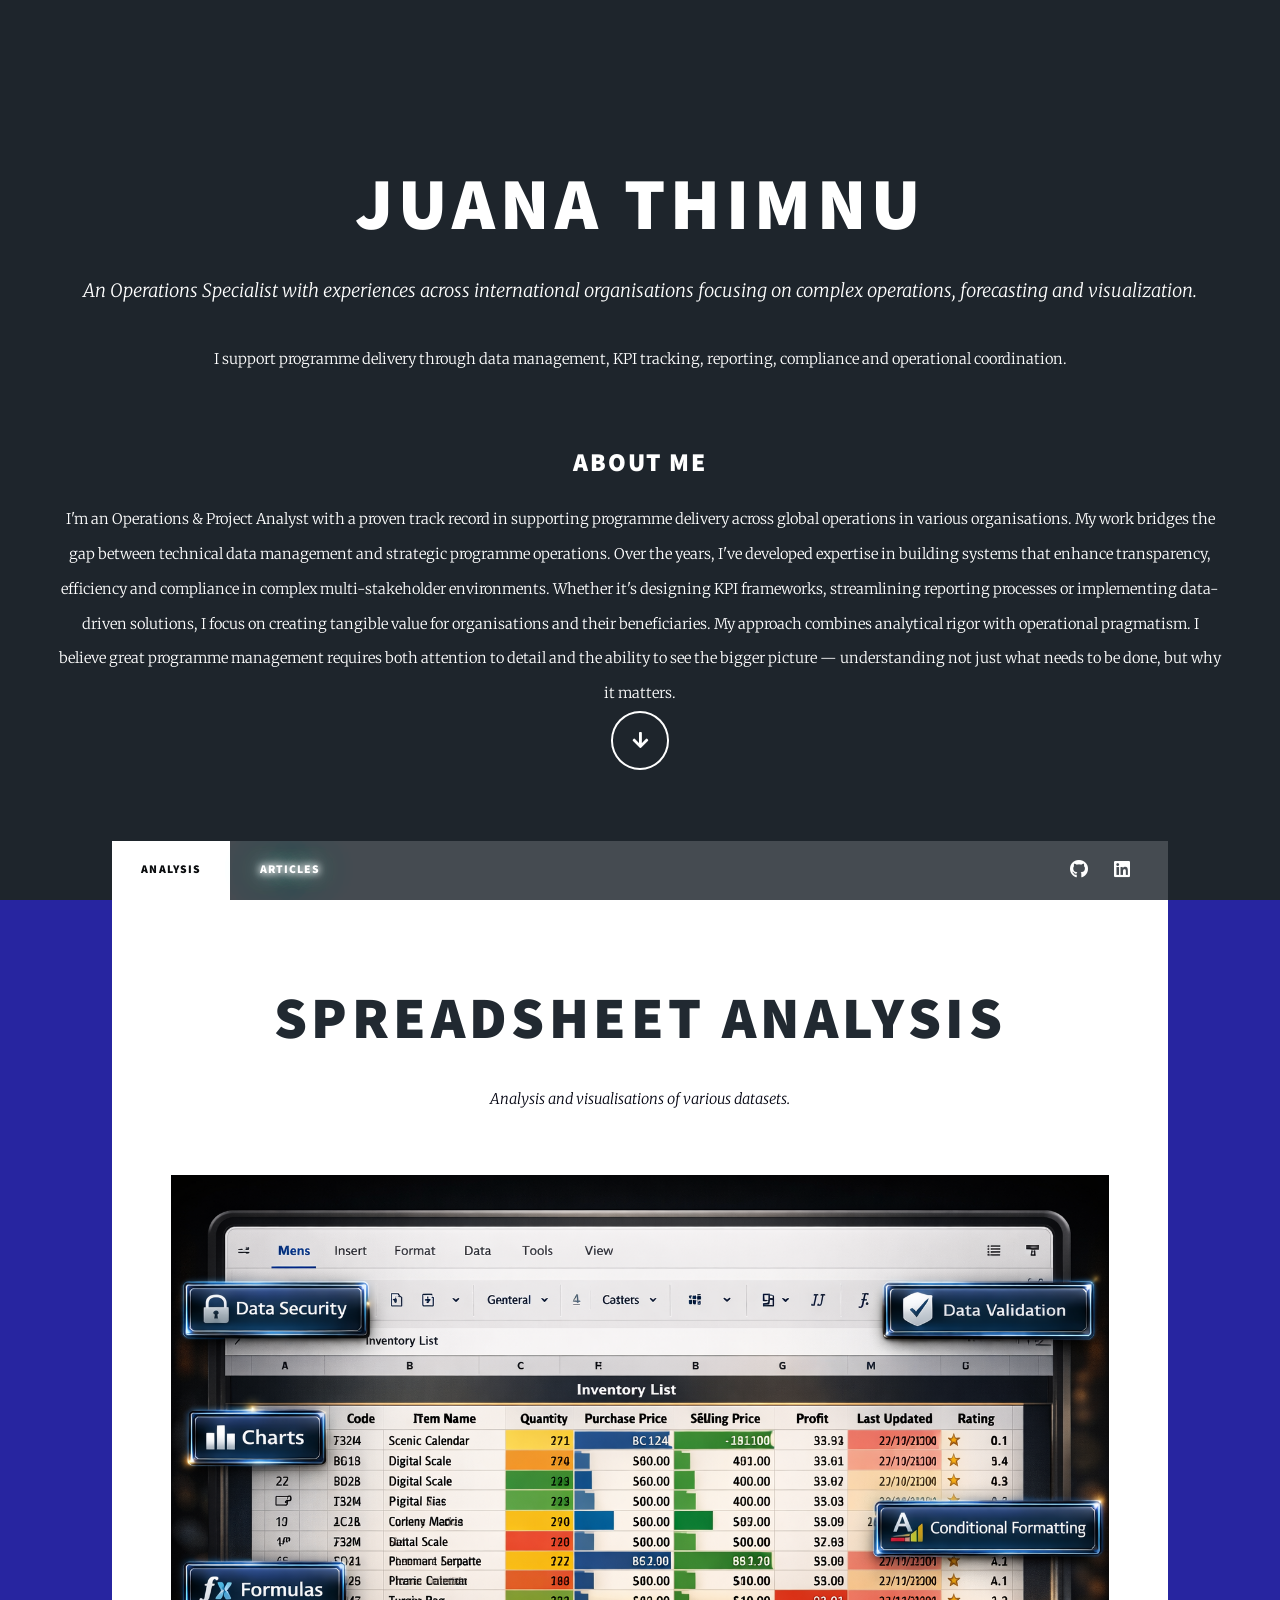
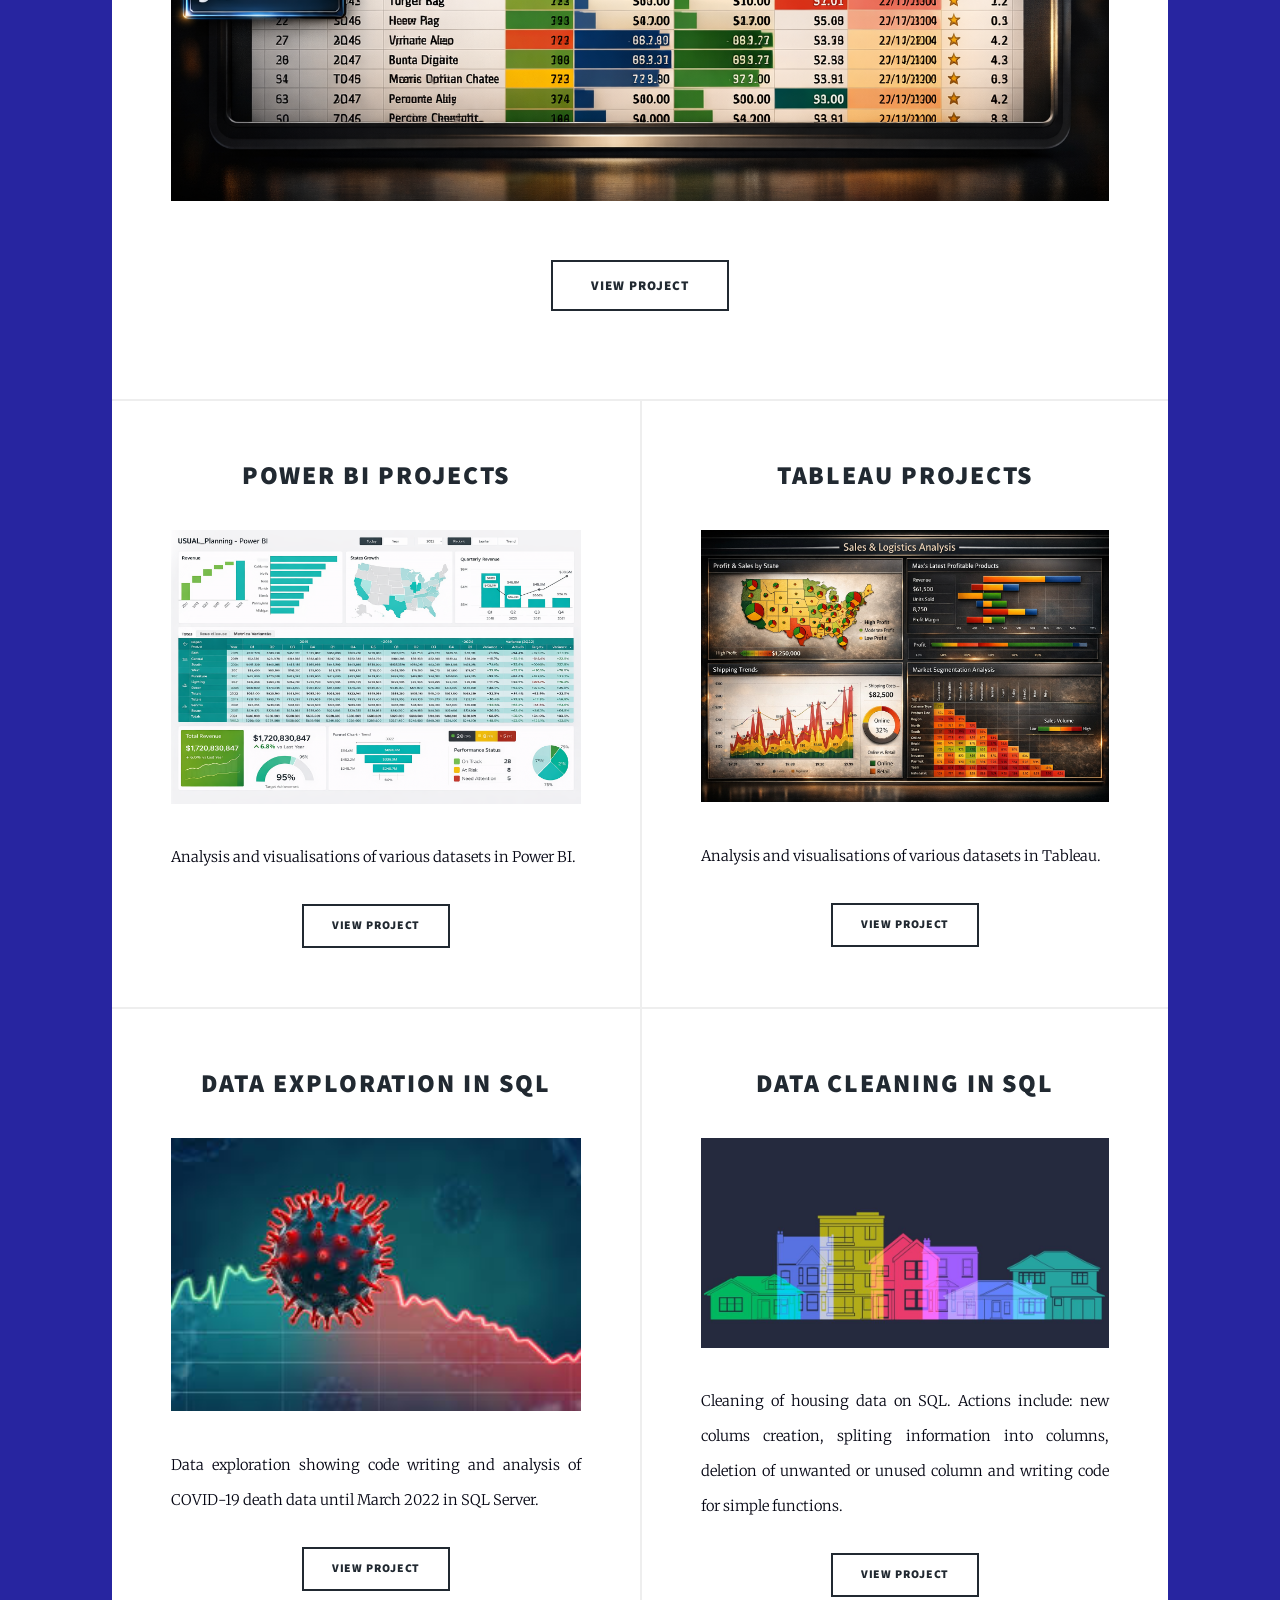
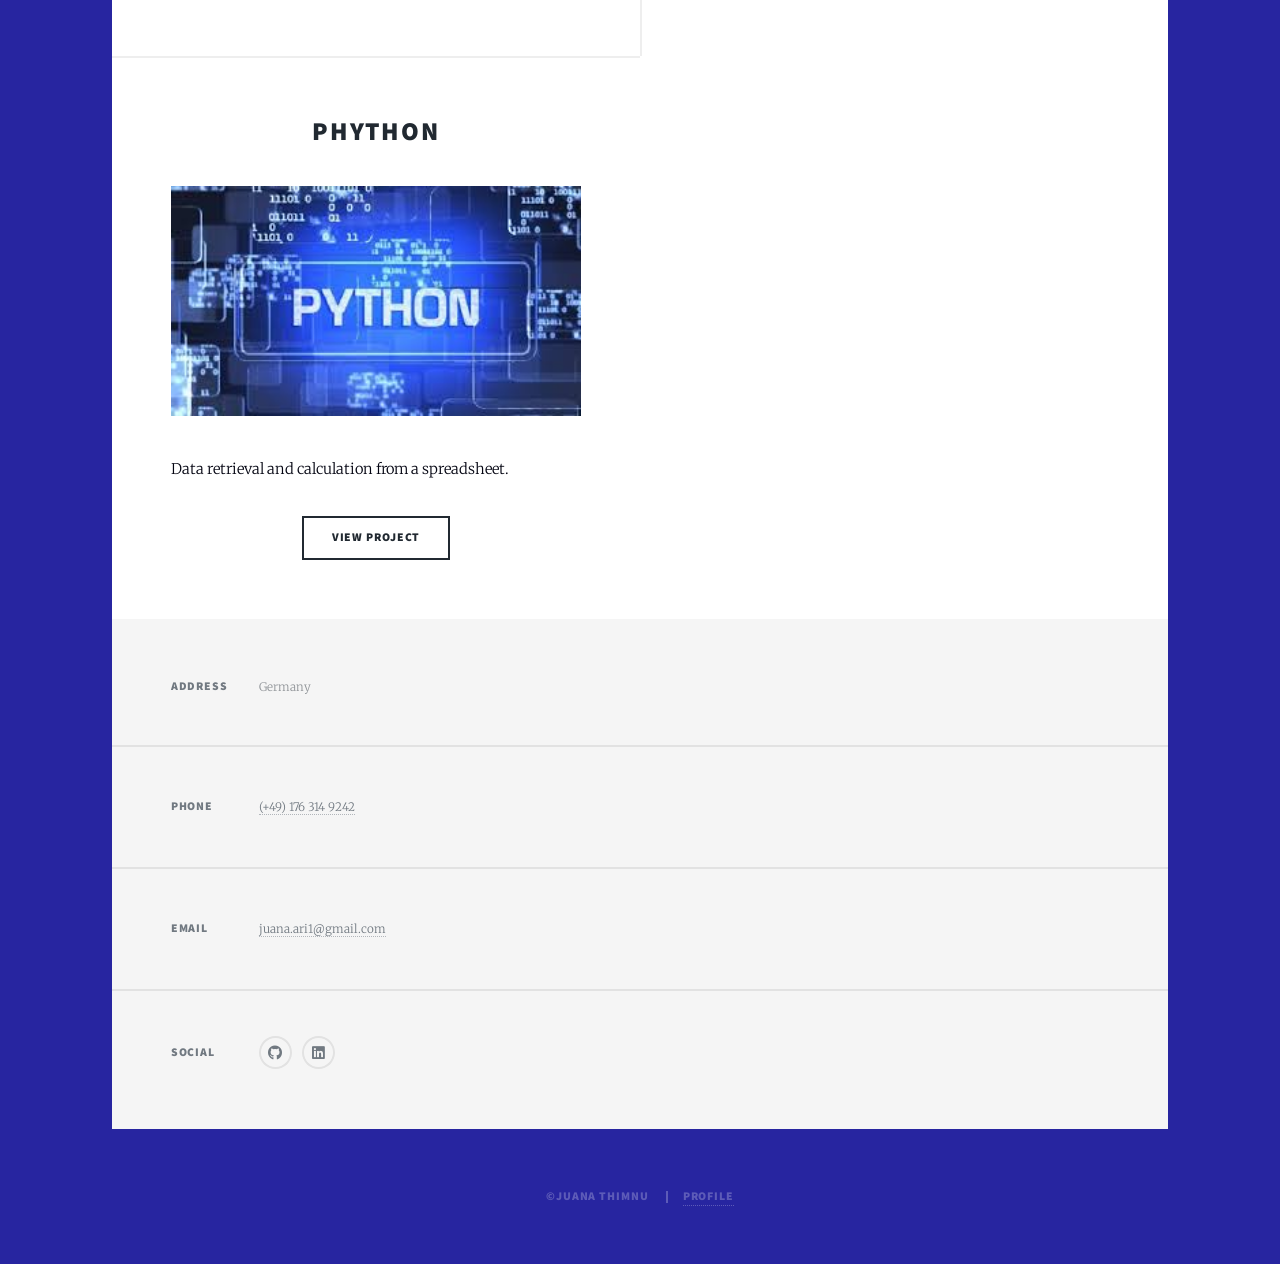
==== index.html @ 82dbc138 "Add files via upload" ====
<!DOCTYPE HTML>
<!--
	Massively by HTML5 UP
	html5up.net | @ajlkn
	Free for personal and commercial use under the CCA 3.0 license (html5up.net/license)
-->
<html>
	<head>
		<title>JUANA THIMNU'S PORTFOLIO</title>
		<meta charset="utf-8" />
		<meta name="viewport" content="width=device-width, initial-scale=1, user-scalable=no" />
		<link rel="stylesheet" href="assets/css/main.css" />
		<noscript><link rel="stylesheet" href="assets/css/noscript.css" /></noscript>

		<style>
			.glow{
				color: #fff;
  				text-shadow:
      			0 0 7px #fff,
      			0 0 10px #fff,
      			0 0 21px #fff,
     			0 0 42px #0fa,
     			0 0 82px #0fa,
     			0 0 92px #0fa,
     			0 0 102px #0fa,
      			0 0 151px #0fa;
			}
		</style>
	</head>
	<body class="is-preload">

		<!-- Wrapper -->
			<div id="wrapper" class="fade-in">

				<!-- Intro -->
					<div id="intro">
						<h1>JUANA THIMNU</h1>
						<p>An Operations Specialist with experiences across international organisations focusing on complex operations, forecasting and visualization.</p>
						I support programme delivery through data management, KPI tracking, reporting, compliance and operational coordination.
						

							<br></br>
						</br>
						<h2>ABOUT ME</h2>
						I'm an Operations & Project Analyst with a proven track record in supporting programme delivery across global operations in various organisations. 
						My work bridges the gap between technical data management and strategic programme operations.
					
						Over the years, I've developed expertise in building systems that enhance transparency, efficiency and compliance in complex multi-stakeholder environments. 
						Whether it's designing KPI frameworks, streamlining reporting processes or implementing data-driven solutions, I focus on creating tangible value for organisations and their beneficiaries.

						My approach combines analytical rigor with operational pragmatism. I believe great programme management requires both attention to detail and the ability to see the bigger picture
						— understanding not just what needs to be done, but why it matters.
						
						<ul class="actions">
							<li><a href="#header" class="button icon solid solo fa-arrow-down scrolly">Continue</a></li>
						</ul>
					</div>

				<!-- Header -->
					<header id="header">
						<a href="index.html" class="logo">PORTFOLIO</a>
					</header>

				<!-- Nav -->
					<nav id="nav">
						<ul class="links">
							<li class="active"><a href="index.html">ANALYSIS</a></li>
							<li><a class="glow" href="generic.html">ARTICLES</a></li>
							
							
													</ul>
						<ul class="icons">
							
							<li><a href="https://github.com/Thimnu" class="icon brands alt fa-github"><span class="label">GitHub</span></a></li>
							<li><a href="https://www.linkedin.com/in/thimnujuana/" class="icon brands alt fa-linkedin"><span
										class="label">linkedin</span></a>
							</li>
						</ul>
					</nav>

				<!-- Main -->
				<div id="main">
					<!-- Featured Post -->
					<article class="post featured">
						<header class="major">
							<h2><a href="https://github.com/Thimnu/Spreadsheet_Projects"> Spreadsheet Analysis<br />
								</a></h2>
							<p>Analysis and visualisations of various datasets.</p>
						</header>
						<a href="https://github.com/Thimnu/Spreadsheet_Projects" class="image main"><img src="images/Excel.png"
								alt="" /></a>
						<ul class="actions special">
							<li><a href="https://github.com/Thimnu/Spreadsheet_Projects" class="button large">View Project</a></li>
						</ul>
					</article>



				

					
				<!-- Posts -->
				<section class="posts">

				<article>
				<header>
					<h2><a href="https://github.com/Thimnu/Power-BI-Projects">POWER BI Projects<br />
						</a></h2>
				</header>
				<a href="https://github.com/Thimnu/Power-BI-Projects" class="image fit"><img src="images/Power BI.png"
						alt="" /></a>
				<p>Analysis and visualisations of various datasets in Power BI.</p>
				<ul class="actions special">
					<li><a href="https://github.com/Thimnu/Power-BI-Projects" class="button">VIEW
							PROJECT</a></li>
				</ul>
			</article>


					
					<article>
				<header>
					<h2><a href="https://public.tableau.com/app/profile/ju6873">Tableau Projects<br />
						</a></h2>
				</header>
				<a href="https://public.tableau.com/app/profile/ju6873" class="image fit"><img src="images/Tableau.png"
						alt="" /></a>
				<p>Analysis and visualisations of various datasets in Tableau.</p>
				<ul class="actions special">
					<li><a href="https://public.tableau.com/app/profile/ju6873" class="button">VIEW
							PROJECT</a></li>
				</ul>
			</article>




					
					<article>
						<header>
				
							<h2><a href="https://github.com/Thimnu/DataExploration-COVID_Deaths">Data Exploration in SQL<br />
								</a></h2>
						</header>
						<a href="https://github.com/Thimnu/DataExploration-COVID_Deaths" class="image fit"><img
								src="images/Covid.jfif" alt="" /></a>
						<p>Data exploration showing code writing and analysis of COVID-19 death data until March 2022 in SQL Server.</p>
						<ul class="actions special">
							<li><a href="https://github.com/Thimnu/DataExploration-COVID_Deaths" class="button">VIEW PROJECT</a></li>
						</ul>
					</article>

					
				<article>
					<header>
						<h2><a href="https://github.com/Thimnu/HousingData">Data Cleaning in SQL<br />
							</a></h2>
					</header>
					<a href="https://github.com/Thimnu/HousingData" class="image fit"><img src="images/Housing_Pic.jpg" alt="" /></a>
					<p>Cleaning of housing data on SQL. Actions include: new colums creation, spliting information into columns, 
						deletion of unwanted or unused column and writing code for simple functions.</p>
					<ul class="actions special">
						<li><a href="https://github.com/Thimnu/HousingData" class="button">VIEW PROJECT</a></li>
					</ul>
				</article>

                
				<article>
					<header>
						<h2><a href="#">PHYTHON<br />
							</a></h2>
					</header>
					<a href="#" class="image fit"><img src="images/Python.jpg" alt="" /></a>
					<p>Data retrieval and calculation from a spreadsheet.</p>
					<ul class="actions special">
						<li><a href="https://github.com/Thimnu/Python_API" class="button">VIEW PROJECT</a></li>
					</ul>
				</article>



	

			</section>
			<!-- Footer -->
			
			</div>
			<!-- Footer -->
			<footer id="footer">
				<section class="split contact">
					<section class="alt">
						<h3>Address</h3>
						<p> Germany<br />
						</p>
					</section>
					<section>
						<h3>Phone</h3>
						<p><a href="#">(+49) 176 314 9242  </a></p>
					</section>
					<section>
						<h3>Email</h3>
						<p><a href="#">juana.ari1@gmail.com</a></p>
					</section>
					<section>
						<h3>Social</h3>
						<ul class="icons alt">
							<li><a href="https://github.com/Thimnu" class="icon brands alt fa-github"><span
										class="label">GitHub</span></a></li>
							<li><a href="https://www.linkedin.com/in/thimnujuana/" class="icon brands alt fa-linkedin"><span
										class="label">linkedin</span></a>
							</li>
						</ul>
					</section>
				</section>
			</footer>


			<!-- Copyright -->
			<div id="copyright">
				<ul>
					<ul>
						<li>&copy;Juana Thimnu</li>
						<li> <a href="https://www.linkedin.com/in/thimnujuana/">PROFILE</a></li>
				</ul>
			</div>
			</div>
			<!-- Scripts -->
			<script src="assets/js/jquery.min.js"></script>
			<script src="assets/js/jquery.scrollex.min.js"></script>
			<script src="assets/js/jquery.scrolly.min.js"></script>
			<script src="assets/js/browser.min.js"></script>
			<script src="assets/js/breakpoints.min.js"></script>
			<script src="assets/js/util.js"></script>
			<script src="assets/js/main.js"></script>
			
			</body>
---- assets/css/main.css ----
@import url(fontawesome-all.min.css);
@import url("https://fonts.googleapis.com/css?family=Merriweather:300,700,300italic,700italic|Source+Sans+Pro:900");

/*
	Massively by HTML5 UP
	html5up.net | @ajlkn
	Free for personal and commercial use under the CCA 3.0 license (html5up.net/license)
*/

html, body, div, span, applet, object,
iframe, h1, h2, h3, h4, h5, h6, p, blockquote,
pre, a, abbr, acronym, address, big, cite,
code, del, dfn, em, img, ins, kbd, q, s, samp,
small, strike, strong, sub, sup, tt, var, b,
u, i, center, dl, dt, dd, ol, ul, li, fieldset,
form, label, legend, table, caption, tbody,
tfoot, thead, tr, th, td, article, aside,
canvas, details, embed, figure, figcaption,
footer, header, hgroup, menu, nav, output, ruby,
section, summary, time, mark, audio, video {
	margin: 0;
	padding: 0;
	border: 0;
	font-size: 100%;
	font: inherit;
	vertical-align: baseline;}

article, aside, details, figcaption, figure,
footer, header, hgroup, menu, nav, section {
	display: block;}

body {
	line-height: 1;
}

ol, ul {
	list-style: none;
}

blockquote, q {
	quotes: none;
}

	blockquote:before, blockquote:after, q:before, q:after {
		content: '';
		content: none;
	}

table {
	border-collapse: collapse;
	border-spacing: 0;
}

body {
	-webkit-text-size-adjust: none;
}

mark {
	background-color: transparent;
	color: inherit;
}

input::-moz-focus-inner {
	border: 0;
	padding: 0;
}

input, select, textarea {
	-moz-appearance: none;
	-webkit-appearance: none;
	-ms-appearance: none;
	appearance: none;
}

/* Basic */

	@-ms-viewport {
		width: device-width;
	}

	body {
		-ms-overflow-style: scrollbar;
	}

	@media screen and (max-width: 480px) {

		html, body {
			min-width: 320px;
		}

	}

	html {
		box-sizing: border-box;
	}

	*, *:before, *:after {
		box-sizing: inherit;
	}

	body {
		background-color: #2725a0;
	}

		body.is-preload *, body.is-preload *:before, body.is-preload *:after {
			-moz-animation: none !important;
			-webkit-animation: none !important;
			-ms-animation: none !important;
			animation: none !important;
			-moz-transition: none !important;
			-webkit-transition: none !important;
			-ms-transition: none !important;
			transition: none !important;
		}

/* Type */

	html {
		font-size: 16pt;
	}

		@media screen and (max-width: 1680px) {

			html {
				font-size: 12pt;
			}

		}

		@media screen and (max-width: 1280px) {

			html {
				font-size: 11pt;
			}

		}

		@media screen and (max-width: 360px) {

			html {
				font-size: 10pt;
			}

		}

	body {
		color: #040512;
	}

	body, input, select, textarea {
		font-family: "Merriweather", Georgia, serif;
		font-weight: 300;
		font-size: 1rem;
		line-height: 2.375;
	}

	a {
		-moz-transition: color 0.2s ease-in-out, background-color 0.2s ease-in-out, border-color 0.2s ease-in-out, box-shadow 0.2s ease-in-out;
		-webkit-transition: color 0.2s ease-in-out, background-color 0.2s ease-in-out, border-color 0.2s ease-in-out, box-shadow 0.2s ease-in-out;
		-ms-transition: color 0.2s ease-in-out, background-color 0.2s ease-in-out, border-color 0.2s ease-in-out, box-shadow 0.2s ease-in-out;
		transition: color 0.2s ease-in-out, background-color 0.2s ease-in-out, border-color 0.2s ease-in-out, box-shadow 0.2s ease-in-out;
		border-bottom: dotted 1px;
		text-decoration: none;
	}

		a:hover {
			border-bottom-color: transparent;
		}

	strong, b {
		font-weight: 600;
	}

	em, i {
		font-style: italic;
	}

	p {
		text-align: justify;
		margin: 0 0 2rem 0;
	}

	h1, h2, h3, h4, h5, h6 {
		font-family: "Source Sans Pro", Helvetica, sans-serif;
		font-weight: 900;
		line-height: 1.5;
		letter-spacing: 0.075em;
		text-transform: uppercase;
		margin: 0 0 1rem 0;
	}

		h1 a, h2 a, h3 a, h4 a, h5 a, h6 a {
			border-bottom: 0;
			color: inherit;
			text-decoration: none;
		}

	h1 {
		font-size: 4rem;
		line-height: 1.1;
		margin: 0 0 2rem 0;
	}

	h2 {
		font-size: 1.75rem;
		line-height: 1.3;
		margin: 0 0 1.5rem 0;
	}

	h3 {
		font-size: 1.25rem;
		margin: 0 0 1.5rem 0;
	}

	h4 {
		font-size: 1rem;
	}

	h5 {
		font-size: 0.9rem;
	}

	h6 {
		font-size: 0.8rem;
	}

	sub {
		font-size: 0.8rem;
		position: relative;
		top: 0.5rem;
	}

	sup {
		font-size: 0.8rem;
		position: relative;
		top: -0.5rem;
	}

	blockquote {
		border-left: solid 4px;
		font-style: italic;
		margin: 0 0 2rem 0;
		padding: 0.5rem 0 0.5rem 2rem;
	}

	code {
		border: solid 2px;
		font-family: "Courier New", monospace;
		font-size: 0.9rem;
		margin: 0 0.25rem;
		padding: 0.25rem 0.65rem;
	}

	pre {
		-webkit-overflow-scrolling: touch;
		font-family: "Courier New", monospace;
		font-size: 0.9rem;
		margin: 0 0 2rem 0;
	}

		pre code {
			display: block;
			line-height: 1.75;
			padding: 1rem 1.5rem;
			overflow-x: auto;
		}

	hr {
		border: 0;
		border-bottom: solid 2px;
		margin: 3rem 0;
	}

		hr.major {
			margin: 5rem 0;
		}

	.align-left {
		text-align: left;
	}

	.align-center {
		text-align: center;
	}

	.align-right {
		text-align: right;
	}

	input, select, textarea {
		color: #212931;
	}

	a {
		color: #212931;
		border-bottom-color: rgba(33, 41, 49, 0.5);
	}

		a:hover {
			border-bottom-color: transparent;
			color: #18bfef !important;
		}

	strong, b {
		color: #212931;
	}

	h1, h2, h3, h4, h5, h6 {
		color: #212931;
	}

	blockquote {
		border-left-color: #eeeeee;
	}

	code {
		background: rgba(220, 220, 220, 0.25);
		border-color: #eeeeee;
	}

	hr {
		border-bottom-color: #eeeeee;
	}

/* Row */

	.row {
		display: flex;
		flex-wrap: wrap;
		box-sizing: border-box;
		align-items: stretch;
	}

		.row > * {
			box-sizing: border-box;
		}

		.row.gtr-uniform > * > :last-child {
			margin-bottom: 0;
		}

		.row.aln-left {
			justify-content: flex-start;
		}

		.row.aln-center {
			justify-content: center;
		}

		.row.aln-right {
			justify-content: flex-end;
		}

		.row.aln-top {
			align-items: flex-start;
		}

		.row.aln-middle {
			align-items: center;
		}

		.row.aln-bottom {
			align-items: flex-end;
		}

		.row > .imp {
			order: -1;
		}

		.row > .col-1 {
			width: 8.33333%;
		}

		.row > .off-1 {
			margin-left: 8.33333%;
		}

		.row > .col-2 {
			width: 16.66667%;
		}

		.row > .off-2 {
			margin-left: 16.66667%;
		}

		.row > .col-3 {
			width: 25%;
		}

		.row > .off-3 {
			margin-left: 25%;
		}

		.row > .col-4 {
			width: 33.33333%;
		}

		.row > .off-4 {
			margin-left: 33.33333%;
		}

		.row > .col-5 {
			width: 41.66667%;
		}

		.row > .off-5 {
			margin-left: 41.66667%;
		}

		.row > .col-6 {
			width: 50%;
		}

		.row > .off-6 {
			margin-left: 50%;
		}

		.row > .col-7 {
			width: 58.33333%;
		}

		.row > .off-7 {
			margin-left: 58.33333%;
		}

		.row > .col-8 {
			width: 66.66667%;
		}

		.row > .off-8 {
			margin-left: 66.66667%;
		}

		.row > .col-9 {
			width: 75%;
		}

		.row > .off-9 {
			margin-left: 75%;
		}

		.row > .col-10 {
			width: 83.33333%;
		}

		.row > .off-10 {
			margin-left: 83.33333%;
		}

		.row > .col-11 {
			width: 91.66667%;
		}

		.row > .off-11 {
			margin-left: 91.66667%;
		}

		.row > .col-12 {
			width: 100%;
		}

		.row > .off-12 {
			margin-left: 100%;
		}

		.row.gtr-0 {
			margin-top: 0;
			margin-left: 0rem;
		}

			.row.gtr-0 > * {
				padding: 0 0 0 0rem;
			}

			.row.gtr-0.gtr-uniform {
				margin-top: 0rem;
			}

				.row.gtr-0.gtr-uniform > * {
					padding-top: 0rem;
				}

		.row.gtr-25 {
			margin-top: 0;
			margin-left: -0.375rem;
		}

			.row.gtr-25 > * {
				padding: 0 0 0 0.375rem;
			}

			.row.gtr-25.gtr-uniform {
				margin-top: -0.375rem;
			}

				.row.gtr-25.gtr-uniform > * {
					padding-top: 0.375rem;
				}

		.row.gtr-50 {
			margin-top: 0;
			margin-left: -0.75rem;
		}

			.row.gtr-50 > * {
				padding: 0 0 0 0.75rem;
			}

			.row.gtr-50.gtr-uniform {
				margin-top: -0.75rem;
			}

				.row.gtr-50.gtr-uniform > * {
					padding-top: 0.75rem;
				}

		.row {
			margin-top: 0;
			margin-left: -1.5rem;
		}

			.row > * {
				padding: 0 0 0 1.5rem;
			}

			.row.gtr-uniform {
				margin-top: -1.5rem;
			}

				.row.gtr-uniform > * {
					padding-top: 1.5rem;
				}

		.row.gtr-150 {
			margin-top: 0;
			margin-left: -2.25rem;
		}

			.row.gtr-150 > * {
				padding: 0 0 0 2.25rem;
			}

			.row.gtr-150.gtr-uniform {
				margin-top: -2.25rem;
			}

				.row.gtr-150.gtr-uniform > * {
					padding-top: 2.25rem;
				}

		.row.gtr-200 {
			margin-top: 0;
			margin-left: -3rem;
		}

			.row.gtr-200 > * {
				padding: 0 0 0 3rem;
			}

			.row.gtr-200.gtr-uniform {
				margin-top: -3rem;
			}

				.row.gtr-200.gtr-uniform > * {
					padding-top: 3rem;
				}

		@media screen and (max-width: 1680px) {

			.row {
				display: flex;
				flex-wrap: wrap;
				box-sizing: border-box;
				align-items: stretch;
			}

				.row > * {
					box-sizing: border-box;
				}

				.row.gtr-uniform > * > :last-child {
					margin-bottom: 0;
				}

				.row.aln-left {
					justify-content: flex-start;
				}

				.row.aln-center {
					justify-content: center;
				}

				.row.aln-right {
					justify-content: flex-end;
				}

				.row.aln-top {
					align-items: flex-start;
				}

				.row.aln-middle {
					align-items: center;
				}

				.row.aln-bottom {
					align-items: flex-end;
				}

				.row > .imp-xlarge {
					order: -1;
				}

				.row > .col-1-xlarge {
					width: 8.33333%;
				}

				.row > .off-1-xlarge {
					margin-left: 8.33333%;
				}

				.row > .col-2-xlarge {
					width: 16.66667%;
				}

				.row > .off-2-xlarge {
					margin-left: 16.66667%;
				}

				.row > .col-3-xlarge {
					width: 25%;
				}

				.row > .off-3-xlarge {
					margin-left: 25%;
				}

				.row > .col-4-xlarge {
					width: 33.33333%;
				}

				.row > .off-4-xlarge {
					margin-left: 33.33333%;
				}

				.row > .col-5-xlarge {
					width: 41.66667%;
				}

				.row > .off-5-xlarge {
					margin-left: 41.66667%;
				}

				.row > .col-6-xlarge {
					width: 50%;
				}

				.row > .off-6-xlarge {
					margin-left: 50%;
				}

				.row > .col-7-xlarge {
					width: 58.33333%;
				}

				.row > .off-7-xlarge {
					margin-left: 58.33333%;
				}

				.row > .col-8-xlarge {
					width: 66.66667%;
				}

				.row > .off-8-xlarge {
					margin-left: 66.66667%;
				}

				.row > .col-9-xlarge {
					width: 75%;
				}

				.row > .off-9-xlarge {
					margin-left: 75%;
				}

				.row > .col-10-xlarge {
					width: 83.33333%;
				}

				.row > .off-10-xlarge {
					margin-left: 83.33333%;
				}

				.row > .col-11-xlarge {
					width: 91.66667%;
				}

				.row > .off-11-xlarge {
					margin-left: 91.66667%;
				}

				.row > .col-12-xlarge {
					width: 100%;
				}

				.row > .off-12-xlarge {
					margin-left: 100%;
				}

				.row.gtr-0 {
					margin-top: 0;
					margin-left: 0rem;
				}

					.row.gtr-0 > * {
						padding: 0 0 0 0rem;
					}

					.row.gtr-0.gtr-uniform {
						margin-top: 0rem;
					}

						.row.gtr-0.gtr-uniform > * {
							padding-top: 0rem;
						}

				.row.gtr-25 {
					margin-top: 0;
					margin-left: -0.375rem;
				}

					.row.gtr-25 > * {
						padding: 0 0 0 0.375rem;
					}

					.row.gtr-25.gtr-uniform {
						margin-top: -0.375rem;
					}

						.row.gtr-25.gtr-uniform > * {
							padding-top: 0.375rem;
						}

				.row.gtr-50 {
					margin-top: 0;
					margin-left: -0.75rem;
				}

					.row.gtr-50 > * {
						padding: 0 0 0 0.75rem;
					}

					.row.gtr-50.gtr-uniform {
						margin-top: -0.75rem;
					}

						.row.gtr-50.gtr-uniform > * {
							padding-top: 0.75rem;
						}

				.row {
					margin-top: 0;
					margin-left: -1.5rem;
				}

					.row > * {
						padding: 0 0 0 1.5rem;
					}

					.row.gtr-uniform {
						margin-top: -1.5rem;
					}

						.row.gtr-uniform > * {
							padding-top: 1.5rem;
						}

				.row.gtr-150 {
					margin-top: 0;
					margin-left: -2.25rem;
				}

					.row.gtr-150 > * {
						padding: 0 0 0 2.25rem;
					}

					.row.gtr-150.gtr-uniform {
						margin-top: -2.25rem;
					}

						.row.gtr-150.gtr-uniform > * {
							padding-top: 2.25rem;
						}

				.row.gtr-200 {
					margin-top: 0;
					margin-left: -3rem;
				}

					.row.gtr-200 > * {
						padding: 0 0 0 3rem;
					}

					.row.gtr-200.gtr-uniform {
						margin-top: -3rem;
					}

						.row.gtr-200.gtr-uniform > * {
							padding-top: 3rem;
						}

		}

		@media screen and (max-width: 1280px) {

			.row {
				display: flex;
				flex-wrap: wrap;
				box-sizing: border-box;
				align-items: stretch;
			}

				.row > * {
					box-sizing: border-box;
				}

				.row.gtr-uniform > * > :last-child {
					margin-bottom: 0;
				}

				.row.aln-left {
					justify-content: flex-start;
				}

				.row.aln-center {
					justify-content: center;
				}

				.row.aln-right {
					justify-content: flex-end;
				}

				.row.aln-top {
					align-items: flex-start;
				}

				.row.aln-middle {
					align-items: center;
				}

				.row.aln-bottom {
					align-items: flex-end;
				}

				.row > .imp-large {
					order: -1;
				}

				.row > .col-1-large {
					width: 8.33333%;
				}

				.row > .off-1-large {
					margin-left: 8.33333%;
				}

				.row > .col-2-large {
					width: 16.66667%;
				}

				.row > .off-2-large {
					margin-left: 16.66667%;
				}

				.row > .col-3-large {
					width: 25%;
				}

				.row > .off-3-large {
					margin-left: 25%;
				}

				.row > .col-4-large {
					width: 33.33333%;
				}

				.row > .off-4-large {
					margin-left: 33.33333%;
				}

				.row > .col-5-large {
					width: 41.66667%;
				}

				.row > .off-5-large {
					margin-left: 41.66667%;
				}

				.row > .col-6-large {
					width: 50%;
				}

				.row > .off-6-large {
					margin-left: 50%;
				}

				.row > .col-7-large {
					width: 58.33333%;
				}

				.row > .off-7-large {
					margin-left: 58.33333%;
				}

				.row > .col-8-large {
					width: 66.66667%;
				}

				.row > .off-8-large {
					margin-left: 66.66667%;
				}

				.row > .col-9-large {
					width: 75%;
				}

				.row > .off-9-large {
					margin-left: 75%;
				}

				.row > .col-10-large {
					width: 83.33333%;
				}

				.row > .off-10-large {
					margin-left: 83.33333%;
				}

				.row > .col-11-large {
					width: 91.66667%;
				}

				.row > .off-11-large {
					margin-left: 91.66667%;
				}

				.row > .col-12-large {
					width: 100%;
				}

				.row > .off-12-large {
					margin-left: 100%;
				}

				.row.gtr-0 {
					margin-top: 0;
					margin-left: 0rem;
				}

					.row.gtr-0 > * {
						padding: 0 0 0 0rem;
					}

					.row.gtr-0.gtr-uniform {
						margin-top: 0rem;
					}

						.row.gtr-0.gtr-uniform > * {
							padding-top: 0rem;
						}

				.row.gtr-25 {
					margin-top: 0;
					margin-left: -0.375rem;
				}

					.row.gtr-25 > * {
						padding: 0 0 0 0.375rem;
					}

					.row.gtr-25.gtr-uniform {
						margin-top: -0.375rem;
					}

						.row.gtr-25.gtr-uniform > * {
							padding-top: 0.375rem;
						}

				.row.gtr-50 {
					margin-top: 0;
					margin-left: -0.75rem;
				}

					.row.gtr-50 > * {
						padding: 0 0 0 0.75rem;
					}

					.row.gtr-50.gtr-uniform {
						margin-top: -0.75rem;
					}

						.row.gtr-50.gtr-uniform > * {
							padding-top: 0.75rem;
						}

				.row {
					margin-top: 0;
					margin-left: -1.5rem;
				}

					.row > * {
						padding: 0 0 0 1.5rem;
					}

					.row.gtr-uniform {
						margin-top: -1.5rem;
					}

						.row.gtr-uniform > * {
							padding-top: 1.5rem;
						}

				.row.gtr-150 {
					margin-top: 0;
					margin-left: -2.25rem;
				}

					.row.gtr-150 > * {
						padding: 0 0 0 2.25rem;
					}

					.row.gtr-150.gtr-uniform {
						margin-top: -2.25rem;
					}

						.row.gtr-150.gtr-uniform > * {
							padding-top: 2.25rem;
						}

				.row.gtr-200 {
					margin-top: 0;
					margin-left: -3rem;
				}

					.row.gtr-200 > * {
						padding: 0 0 0 3rem;
					}

					.row.gtr-200.gtr-uniform {
						margin-top: -3rem;
					}

						.row.gtr-200.gtr-uniform > * {
							padding-top: 3rem;
						}

		}

		@media screen and (max-width: 980px) {

			.row {
				display: flex;
				flex-wrap: wrap;
				box-sizing: border-box;
				align-items: stretch;
			}

				.row > * {
					box-sizing: border-box;
				}

				.row.gtr-uniform > * > :last-child {
					margin-bottom: 0;
				}

				.row.aln-left {
					justify-content: flex-start;
				}

				.row.aln-center {
					justify-content: center;
				}

				.row.aln-right {
					justify-content: flex-end;
				}

				.row.aln-top {
					align-items: flex-start;
				}

				.row.aln-middle {
					align-items: center;
				}

				.row.aln-bottom {
					align-items: flex-end;
				}

				.row > .imp-medium {
					order: -1;
				}

				.row > .col-1-medium {
					width: 8.33333%;
				}

				.row > .off-1-medium {
					margin-left: 8.33333%;
				}

				.row > .col-2-medium {
					width: 16.66667%;
				}

				.row > .off-2-medium {
					margin-left: 16.66667%;
				}

				.row > .col-3-medium {
					width: 25%;
				}

				.row > .off-3-medium {
					margin-left: 25%;
				}

				.row > .col-4-medium {
					width: 33.33333%;
				}

				.row > .off-4-medium {
					margin-left: 33.33333%;
				}

				.row > .col-5-medium {
					width: 41.66667%;
				}

				.row > .off-5-medium {
					margin-left: 41.66667%;
				}

				.row > .col-6-medium {
					width: 50%;
				}

				.row > .off-6-medium {
					margin-left: 50%;
				}

				.row > .col-7-medium {
					width: 58.33333%;
				}

				.row > .off-7-medium {
					margin-left: 58.33333%;
				}

				.row > .col-8-medium {
					width: 66.66667%;
				}

				.row > .off-8-medium {
					margin-left: 66.66667%;
				}

				.row > .col-9-medium {
					width: 75%;
				}

				.row > .off-9-medium {
					margin-left: 75%;
				}

				.row > .col-10-medium {
					width: 83.33333%;
				}

				.row > .off-10-medium {
					margin-left: 83.33333%;
				}

				.row > .col-11-medium {
					width: 91.66667%;
				}

				.row > .off-11-medium {
					margin-left: 91.66667%;
				}

				.row > .col-12-medium {
					width: 100%;
				}

				.row > .off-12-medium {
					margin-left: 100%;
				}

				.row.gtr-0 {
					margin-top: 0;
					margin-left: 0rem;
				}

					.row.gtr-0 > * {
						padding: 0 0 0 0rem;
					}

					.row.gtr-0.gtr-uniform {
						margin-top: 0rem;
					}

						.row.gtr-0.gtr-uniform > * {
							padding-top: 0rem;
						}

				.row.gtr-25 {
					margin-top: 0;
					margin-left: -0.375rem;
				}

					.row.gtr-25 > * {
						padding: 0 0 0 0.375rem;
					}

					.row.gtr-25.gtr-uniform {
						margin-top: -0.375rem;
					}

						.row.gtr-25.gtr-uniform > * {
							padding-top: 0.375rem;
						}

				.row.gtr-50 {
					margin-top: 0;
					margin-left: -0.75rem;
				}

					.row.gtr-50 > * {
						padding: 0 0 0 0.75rem;
					}

					.row.gtr-50.gtr-uniform {
						margin-top: -0.75rem;
					}

						.row.gtr-50.gtr-uniform > * {
							padding-top: 0.75rem;
						}

				.row {
					margin-top: 0;
					margin-left: -1.5rem;
				}

					.row > * {
						padding: 0 0 0 1.5rem;
					}

					.row.gtr-uniform {
						margin-top: -1.5rem;
					}

						.row.gtr-uniform > * {
							padding-top: 1.5rem;
						}

				.row.gtr-150 {
					margin-top: 0;
					margin-left: -2.25rem;
				}

					.row.gtr-150 > * {
						padding: 0 0 0 2.25rem;
					}

					.row.gtr-150.gtr-uniform {
						margin-top: -2.25rem;
					}

						.row.gtr-150.gtr-uniform > * {
							padding-top: 2.25rem;
						}

				.row.gtr-200 {
					margin-top: 0;
					margin-left: -3rem;
				}

					.row.gtr-200 > * {
						padding: 0 0 0 3rem;
					}

					.row.gtr-200.gtr-uniform {
						margin-top: -3rem;
					}

						.row.gtr-200.gtr-uniform > * {
							padding-top: 3rem;
						}

		}

		@media screen and (max-width: 736px) {

			.row {
				display: flex;
				flex-wrap: wrap;
				box-sizing: border-box;
				align-items: stretch;
			}

				.row > * {
					box-sizing: border-box;
				}

				.row.gtr-uniform > * > :last-child {
					margin-bottom: 0;
				}

				.row.aln-left {
					justify-content: flex-start;
				}

				.row.aln-center {
					justify-content: center;
				}

				.row.aln-right {
					justify-content: flex-end;
				}

				.row.aln-top {
					align-items: flex-start;
				}

				.row.aln-middle {
					align-items: center;
				}

				.row.aln-bottom {
					align-items: flex-end;
				}

				.row > .imp-small {
					order: -1;
				}

				.row > .col-1-small {
					width: 8.33333%;
				}

				.row > .off-1-small {
					margin-left: 8.33333%;
				}

				.row > .col-2-small {
					width: 16.66667%;
				}

				.row > .off-2-small {
					margin-left: 16.66667%;
				}

				.row > .col-3-small {
					width: 25%;
				}

				.row > .off-3-small {
					margin-left: 25%;
				}

				.row > .col-4-small {
					width: 33.33333%;
				}

				.row > .off-4-small {
					margin-left: 33.33333%;
				}

				.row > .col-5-small {
					width: 41.66667%;
				}

				.row > .off-5-small {
					margin-left: 41.66667%;
				}

				.row > .col-6-small {
					width: 50%;
				}

				.row > .off-6-small {
					margin-left: 50%;
				}

				.row > .col-7-small {
					width: 58.33333%;
				}

				.row > .off-7-small {
					margin-left: 58.33333%;
				}

				.row > .col-8-small {
					width: 66.66667%;
				}

				.row > .off-8-small {
					margin-left: 66.66667%;
				}

				.row > .col-9-small {
					width: 75%;
				}

				.row > .off-9-small {
					margin-left: 75%;
				}

				.row > .col-10-small {
					width: 83.33333%;
				}

				.row > .off-10-small {
					margin-left: 83.33333%;
				}

				.row > .col-11-small {
					width: 91.66667%;
				}

				.row > .off-11-small {
					margin-left: 91.66667%;
				}

				.row > .col-12-small {
					width: 100%;
				}

				.row > .off-12-small {
					margin-left: 100%;
				}

				.row.gtr-0 {
					margin-top: 0;
					margin-left: 0rem;
				}

					.row.gtr-0 > * {
						padding: 0 0 0 0rem;
					}

					.row.gtr-0.gtr-uniform {
						margin-top: 0rem;
					}

						.row.gtr-0.gtr-uniform > * {
							padding-top: 0rem;
						}

				.row.gtr-25 {
					margin-top: 0;
					margin-left: -0.375rem;
				}

					.row.gtr-25 > * {
						padding: 0 0 0 0.375rem;
					}

					.row.gtr-25.gtr-uniform {
						margin-top: -0.375rem;
					}

						.row.gtr-25.gtr-uniform > * {
							padding-top: 0.375rem;
						}

				.row.gtr-50 {
					margin-top: 0;
					margin-left: -0.75rem;
				}

					.row.gtr-50 > * {
						padding: 0 0 0 0.75rem;
					}

					.row.gtr-50.gtr-uniform {
						margin-top: -0.75rem;
					}

						.row.gtr-50.gtr-uniform > * {
							padding-top: 0.75rem;
						}

				.row {
					margin-top: 0;
					margin-left: -1.5rem;
				}

					.row > * {
						padding: 0 0 0 1.5rem;
					}

					.row.gtr-uniform {
						margin-top: -1.5rem;
					}

						.row.gtr-uniform > * {
							padding-top: 1.5rem;
						}

				.row.gtr-150 {
					margin-top: 0;
					margin-left: -2.25rem;
				}

					.row.gtr-150 > * {
						padding: 0 0 0 2.25rem;
					}

					.row.gtr-150.gtr-uniform {
						margin-top: -2.25rem;
					}

						.row.gtr-150.gtr-uniform > * {
							padding-top: 2.25rem;
						}

				.row.gtr-200 {
					margin-top: 0;
					margin-left: -3rem;
				}

					.row.gtr-200 > * {
						padding: 0 0 0 3rem;
					}

					.row.gtr-200.gtr-uniform {
						margin-top: -3rem;
					}

						.row.gtr-200.gtr-uniform > * {
							padding-top: 3rem;
						}

		}

		@media screen and (max-width: 480px) {

			.row {
				display: flex;
				flex-wrap: wrap;
				box-sizing: border-box;
				align-items: stretch;
			}

				.row > * {
					box-sizing: border-box;
				}

				.row.gtr-uniform > * > :last-child {
					margin-bottom: 0;
				}

				.row.aln-left {
					justify-content: flex-start;
				}

				.row.aln-center {
					justify-content: center;
				}

				.row.aln-right {
					justify-content: flex-end;
				}

				.row.aln-top {
					align-items: flex-start;
				}

				.row.aln-middle {
					align-items: center;
				}

				.row.aln-bottom {
					align-items: flex-end;
				}

				.row > .imp-xsmall {
					order: -1;
				}

				.row > .col-1-xsmall {
					width: 8.33333%;
				}

				.row > .off-1-xsmall {
					margin-left: 8.33333%;
				}

				.row > .col-2-xsmall {
					width: 16.66667%;
				}

				.row > .off-2-xsmall {
					margin-left: 16.66667%;
				}

				.row > .col-3-xsmall {
					width: 25%;
				}

				.row > .off-3-xsmall {
					margin-left: 25%;
				}

				.row > .col-4-xsmall {
					width: 33.33333%;
				}

				.row > .off-4-xsmall {
					margin-left: 33.33333%;
				}

				.row > .col-5-xsmall {
					width: 41.66667%;
				}

				.row > .off-5-xsmall {
					margin-left: 41.66667%;
				}

				.row > .col-6-xsmall {
					width: 50%;
				}

				.row > .off-6-xsmall {
					margin-left: 50%;
				}

				.row > .col-7-xsmall {
					width: 58.33333%;
				}

				.row > .off-7-xsmall {
					margin-left: 58.33333%;
				}

				.row > .col-8-xsmall {
					width: 66.66667%;
				}

				.row > .off-8-xsmall {
					margin-left: 66.66667%;
				}

				.row > .col-9-xsmall {
					width: 75%;
				}

				.row > .off-9-xsmall {
					margin-left: 75%;
				}

				.row > .col-10-xsmall {
					width: 83.33333%;
				}

				.row > .off-10-xsmall {
					margin-left: 83.33333%;
				}

				.row > .col-11-xsmall {
					width: 91.66667%;
				}

				.row > .off-11-xsmall {
					margin-left: 91.66667%;
				}

				.row > .col-12-xsmall {
					width: 100%;
				}

				.row > .off-12-xsmall {
					margin-left: 100%;
				}

				.row.gtr-0 {
					margin-top: 0;
					margin-left: 0rem;
				}

					.row.gtr-0 > * {
						padding: 0 0 0 0rem;
					}

					.row.gtr-0.gtr-uniform {
						margin-top: 0rem;
					}

						.row.gtr-0.gtr-uniform > * {
							padding-top: 0rem;
						}

				.row.gtr-25 {
					margin-top: 0;
					margin-left: -0.375rem;
				}

					.row.gtr-25 > * {
						padding: 0 0 0 0.375rem;
					}

					.row.gtr-25.gtr-uniform {
						margin-top: -0.375rem;
					}

						.row.gtr-25.gtr-uniform > * {
							padding-top: 0.375rem;
						}

				.row.gtr-50 {
					margin-top: 0;
					margin-left: -0.75rem;
				}

					.row.gtr-50 > * {
						padding: 0 0 0 0.75rem;
					}

					.row.gtr-50.gtr-uniform {
						margin-top: -0.75rem;
					}

						.row.gtr-50.gtr-uniform > * {
							padding-top: 0.75rem;
						}

				.row {
					margin-top: 0;
					margin-left: -1.5rem;
				}

					.row > * {
						padding: 0 0 0 1.5rem;
					}

					.row.gtr-uniform {
						margin-top: -1.5rem;
					}

						.row.gtr-uniform > * {
							padding-top: 1.5rem;
						}

				.row.gtr-150 {
					margin-top: 0;
					margin-left: -2.25rem;
				}

					.row.gtr-150 > * {
						padding: 0 0 0 2.25rem;
					}

					.row.gtr-150.gtr-uniform {
						margin-top: -2.25rem;
					}

						.row.gtr-150.gtr-uniform > * {
							padding-top: 2.25rem;
						}

				.row.gtr-200 {
					margin-top: 0;
					margin-left: -3rem;
				}

					.row.gtr-200 > * {
						padding: 0 0 0 3rem;
					}

					.row.gtr-200.gtr-uniform {
						margin-top: -3rem;
					}

						.row.gtr-200.gtr-uniform > * {
							padding-top: 3rem;
						}

		}

		@media screen and (max-width: 360px) {

			.row {
				display: flex;
				flex-wrap: wrap;
				box-sizing: border-box;
				align-items: stretch;
			}

				.row > * {
					box-sizing: border-box;
				}

				.row.gtr-uniform > * > :last-child {
					margin-bottom: 0;
				}

				.row.aln-left {
					justify-content: flex-start;
				}

				.row.aln-center {
					justify-content: center;
				}

				.row.aln-right {
					justify-content: flex-end;
				}

				.row.aln-top {
					align-items: flex-start;
				}

				.row.aln-middle {
					align-items: center;
				}

				.row.aln-bottom {
					align-items: flex-end;
				}

				.row > .imp-xxsmall {
					order: -1;
				}

				.row > .col-1-xxsmall {
					width: 8.33333%;
				}

				.row > .off-1-xxsmall {
					margin-left: 8.33333%;
				}

				.row > .col-2-xxsmall {
					width: 16.66667%;
				}

				.row > .off-2-xxsmall {
					margin-left: 16.66667%;
				}

				.row > .col-3-xxsmall {
					width: 25%;
				}

				.row > .off-3-xxsmall {
					margin-left: 25%;
				}

				.row > .col-4-xxsmall {
					width: 33.33333%;
				}

				.row > .off-4-xxsmall {
					margin-left: 33.33333%;
				}

				.row > .col-5-xxsmall {
					width: 41.66667%;
				}

				.row > .off-5-xxsmall {
					margin-left: 41.66667%;
				}

				.row > .col-6-xxsmall {
					width: 50%;
				}

				.row > .off-6-xxsmall {
					margin-left: 50%;
				}

				.row > .col-7-xxsmall {
					width: 58.33333%;
				}

				.row > .off-7-xxsmall {
					margin-left: 58.33333%;
				}

				.row > .col-8-xxsmall {
					width: 66.66667%;
				}

				.row > .off-8-xxsmall {
					margin-left: 66.66667%;
				}

				.row > .col-9-xxsmall {
					width: 75%;
				}

				.row > .off-9-xxsmall {
					margin-left: 75%;
				}

				.row > .col-10-xxsmall {
					width: 83.33333%;
				}

				.row > .off-10-xxsmall {
					margin-left: 83.33333%;
				}

				.row > .col-11-xxsmall {
					width: 91.66667%;
				}

				.row > .off-11-xxsmall {
					margin-left: 91.66667%;
				}

				.row > .col-12-xxsmall {
					width: 100%;
				}

				.row > .off-12-xxsmall {
					margin-left: 100%;
				}

				.row.gtr-0 {
					margin-top: 0;
					margin-left: 0rem;
				}

					.row.gtr-0 > * {
						padding: 0 0 0 0rem;
					}

					.row.gtr-0.gtr-uniform {
						margin-top: 0rem;
					}

						.row.gtr-0.gtr-uniform > * {
							padding-top: 0rem;
						}

				.row.gtr-25 {
					margin-top: 0;
					margin-left: -0.375rem;
				}

					.row.gtr-25 > * {
						padding: 0 0 0 0.375rem;
					}

					.row.gtr-25.gtr-uniform {
						margin-top: -0.375rem;
					}

						.row.gtr-25.gtr-uniform > * {
							padding-top: 0.375rem;
						}

				.row.gtr-50 {
					margin-top: 0;
					margin-left: -0.75rem;
				}

					.row.gtr-50 > * {
						padding: 0 0 0 0.75rem;
					}

					.row.gtr-50.gtr-uniform {
						margin-top: -0.75rem;
					}

						.row.gtr-50.gtr-uniform > * {
							padding-top: 0.75rem;
						}

				.row {
					margin-top: 0;
					margin-left: -1.5rem;
				}

					.row > * {
						padding: 0 0 0 1.5rem;
					}

					.row.gtr-uniform {
						margin-top: -1.5rem;
					}

						.row.gtr-uniform > * {
							padding-top: 1.5rem;
						}

				.row.gtr-150 {
					margin-top: 0;
					margin-left: -2.25rem;
				}

					.row.gtr-150 > * {
						padding: 0 0 0 2.25rem;
					}

					.row.gtr-150.gtr-uniform {
						margin-top: -2.25rem;
					}

						.row.gtr-150.gtr-uniform > * {
							padding-top: 2.25rem;
						}

				.row.gtr-200 {
					margin-top: 0;
					margin-left: -3rem;
				}

					.row.gtr-200 > * {
						padding: 0 0 0 3rem;
					}

					.row.gtr-200.gtr-uniform {
						margin-top: -3rem;
					}

						.row.gtr-200.gtr-uniform > * {
							padding-top: 3rem;
						}

		}

/* Box */

	.box {
		border: solid 2px;
		margin-bottom: 2rem;
		padding: 1.5rem;
	}

		.box > :last-child,
		.box > :last-child > :last-child,
		.box > :last-child > :last-child > :last-child {
			margin-bottom: 0;
		}

		.box.alt {
			border: 0;
			border-radius: 0;
			padding: 0;
		}

	.box {
		border-color: #eeeeee;
	}

/* Button */

	input[type="submit"],
	input[type="reset"],
	input[type="button"],
	button,
	.button {
		-moz-appearance: none;
		-webkit-appearance: none;
		-ms-appearance: none;
		appearance: none;
		-moz-transition: background-color 0.2s ease-in-out, box-shadow 0.2s ease-in-out, color 0.2s ease-in-out;
		-webkit-transition: background-color 0.2s ease-in-out, box-shadow 0.2s ease-in-out, color 0.2s ease-in-out;
		-ms-transition: background-color 0.2s ease-in-out, box-shadow 0.2s ease-in-out, color 0.2s ease-in-out;
		transition: background-color 0.2s ease-in-out, box-shadow 0.2s ease-in-out, color 0.2s ease-in-out;
		border: 0;
		border-radius: 0;
		cursor: pointer;
		display: inline-block;
		font-family: "Source Sans Pro", Helvetica, sans-serif;
		font-size: 0.8rem;
		font-weight: 900;
		letter-spacing: 0.075em;
		height: 3rem;
		line-height: 3rem;
		padding: 0 2rem;
		text-align: center;
		text-decoration: none;
		text-transform: uppercase;
		white-space: nowrap;
	}

		input[type="submit"].icon:before,
		input[type="reset"].icon:before,
		input[type="button"].icon:before,
		button.icon:before,
		.button.icon:before {
			margin-right: 0.5rem;
		}

		input[type="submit"].icon.solo,
		input[type="reset"].icon.solo,
		input[type="button"].icon.solo,
		button.icon.solo,
		.button.icon.solo {
			position: relative;
			width: 4rem;
			height: 4rem;
			line-height: 4rem;
			border-radius: 4rem;
			text-indent: 4rem;
			overflow: hidden;
			padding: 0;
			white-space: nowrap;
		}

			input[type="submit"].icon.solo:before,
			input[type="reset"].icon.solo:before,
			input[type="button"].icon.solo:before,
			button.icon.solo:before,
			.button.icon.solo:before {
				position: absolute;
				display: block;
				top: 0;
				left: 0;
				width: inherit;
				height: inherit;
				line-height: inherit;
				font-size: 1.25rem;
				margin-right: 0;
				text-align: center;
				text-indent: 0;
			}

		input[type="submit"].fit,
		input[type="reset"].fit,
		input[type="button"].fit,
		button.fit,
		.button.fit {
			width: 100%;
		}

		input[type="submit"].small,
		input[type="reset"].small,
		input[type="button"].small,
		button.small,
		.button.small {
			font-size: 0.7rem;
			height: 2.5rem;
			line-height: 2.5rem;
			padding: 0 1.5rem;
		}

		input[type="submit"].large,
		input[type="reset"].large,
		input[type="button"].large,
		button.large,
		.button.large {
			font-size: 0.9rem;
			height: 3.5rem;
			line-height: 3.5rem;
			padding: 0 2.75rem;
		}

		@media screen and (max-width: 980px) {

			input[type="submit"],
			input[type="reset"],
			input[type="button"],
			button,
			.button {
				font-size: 0.9rem;
				height: 3.25rem;
				line-height: 3.25rem;
			}

				input[type="submit"].large,
				input[type="reset"].large,
				input[type="button"].large,
				button.large,
				.button.large {
					font-size: 1rem;
					height: 3.75rem;
					line-height: 3.75rem;
				}

		}

		input[type="submit"].disabled, input[type="submit"]:disabled,
		input[type="reset"].disabled,
		input[type="reset"]:disabled,
		input[type="button"].disabled,
		input[type="button"]:disabled,
		button.disabled,
		button:disabled,
		.button.disabled,
		.button:disabled {
			pointer-events: none;
			opacity: 0.25;
		}

	input[type="submit"],
	input[type="reset"],
	input[type="button"],
	button,
	.button {
		background-color: transparent;
		box-shadow: inset 0 0 0 2px #212931;
		color: #212931 !important;
	}

		input[type="submit"]:hover,
		input[type="reset"]:hover,
		input[type="button"]:hover,
		button:hover,
		.button:hover {
			box-shadow: inset 0 0 0 2px #18bfef;
			color: #18bfef !important;
		}

		input[type="submit"].primary,
		input[type="reset"].primary,
		input[type="button"].primary,
		button.primary,
		.button.primary {
			background-color: #212931;
			box-shadow: none;
			color: #ffffff !important;
		}

			input[type="submit"].primary:hover,
			input[type="reset"].primary:hover,
			input[type="button"].primary:hover,
			button.primary:hover,
			.button.primary:hover {
				background-color: #18bfef;
			}

/* Form */

	form {
		margin: 0 0 2rem 0;
	}

		form > :last-child {
			margin-bottom: 0;
		}

		form > .fields {
			display: -moz-flex;
			display: -webkit-flex;
			display: -ms-flex;
			display: flex;
			-moz-flex-wrap: wrap;
			-webkit-flex-wrap: wrap;
			-ms-flex-wrap: wrap;
			flex-wrap: wrap;
			width: calc(100% + 3rem);
			margin: -1.5rem 0 2rem -1.5rem;
		}

			form > .fields > .field {
				-moz-flex-grow: 0;
				-webkit-flex-grow: 0;
				-ms-flex-grow: 0;
				flex-grow: 0;
				-moz-flex-shrink: 0;
				-webkit-flex-shrink: 0;
				-ms-flex-shrink: 0;
				flex-shrink: 0;
				padding: 1.5rem 0 0 1.5rem;
				width: calc(100% - 1.5rem);
			}

				form > .fields > .field.half {
					width: calc(50% - 0.75rem);
				}

				form > .fields > .field.third {
					width: calc(100%/3 - 0.5rem);
				}

				form > .fields > .field.quarter {
					width: calc(25% - 0.375rem);
				}

		@media screen and (max-width: 480px) {

			form > .fields {
				width: calc(100% + 3rem);
				margin: -1.5rem 0 2rem -1.5rem;
			}

				form > .fields > .field {
					padding: 1.5rem 0 0 1.5rem;
					width: calc(100% - 1.5rem);
				}

					form > .fields > .field.half {
						width: calc(100% - 1.5rem);
					}

					form > .fields > .field.third {
						width: calc(100% - 1.5rem);
					}

					form > .fields > .field.quarter {
						width: calc(100% - 1.5rem);
					}

		}

	label {
		display: block;
		font-family: "Source Sans Pro", Helvetica, sans-serif;
		font-weight: 900;
		line-height: 1.5;
		letter-spacing: 0.075em;
		font-size: 0.8rem;
		text-transform: uppercase;
		margin: 0 0 0.75rem 0;
	}

		@media screen and (max-width: 980px) {

			label {
				font-size: 0.9rem;
			}

		}

	input[type="text"],
	input[type="password"],
	input[type="email"],
	select,
	textarea {
		-moz-appearance: none;
		-webkit-appearance: none;
		-ms-appearance: none;
		appearance: none;
		background: transparent;
		border-radius: 0;
		border: solid 2px;
		color: inherit;
		display: block;
		outline: 0;
		padding: 0 1rem;
		text-decoration: none;
		width: 100%;
	}

		input[type="text"]:invalid,
		input[type="password"]:invalid,
		input[type="email"]:invalid,
		select:invalid,
		textarea:invalid {
			box-shadow: none;
		}

	select {
		background-size: 1.25rem;
		background-repeat: no-repeat;
		background-position: calc(100% - 1rem) center;
		height: 3rem;
		padding-right: 3rem;
		text-overflow: ellipsis;
	}

		select:focus::-ms-value {
			background-color: transparent;
		}

		select::-ms-expand {
			display: none;
		}

	input[type="text"],
	input[type="password"],
	input[type="email"],
	select {
		height: 3rem;
	}

	textarea {
		padding: 0.75rem 1rem;
	}

	input[type="checkbox"],
	input[type="radio"] {
		-moz-appearance: none;
		-webkit-appearance: none;
		-ms-appearance: none;
		appearance: none;
		display: block;
		float: left;
		margin-right: -2rem;
		opacity: 0;
		width: 1rem;
		z-index: -1;
	}

		input[type="checkbox"] + label,
		input[type="radio"] + label {
			text-decoration: none;
			cursor: pointer;
			display: inline-block;
			font-size: 1rem;
			letter-spacing: 0;
			font-family: "Merriweather", Georgia, serif;
			text-transform: none;
			font-weight: 300;
			padding-left: 2.8rem;
			padding-right: 1rem;
			position: relative;
		}

			input[type="checkbox"] + label:before,
			input[type="radio"] + label:before {
				-moz-osx-font-smoothing: grayscale;
				-webkit-font-smoothing: antialiased;
				display: inline-block;
				font-style: normal;
				font-variant: normal;
				text-rendering: auto;
				line-height: 1;
				text-transform: none !important;
				font-family: 'Font Awesome 5 Free';
				font-weight: 900;
			}

			input[type="checkbox"] + label:before,
			input[type="radio"] + label:before {
				border-radius: 0;
				border: solid 2px;
				content: '';
				display: inline-block;
				font-size: 0.8rem;
				height: 1.8rem;
				left: 0;
				line-height: 1.65rem;
				position: absolute;
				text-align: center;
				top: -0.125rem;
				width: 1.8rem;
			}

		input[type="checkbox"]:checked + label:before,
		input[type="radio"]:checked + label:before {
			content: '\f00c';
		}

	input[type="checkbox"] + label:before {
		border-radius: 0;
	}

	input[type="radio"] + label:before {
		border-radius: 100%;
	}

	::-webkit-input-placeholder {
		opacity: 1.0;
	}

	:-moz-placeholder {
		opacity: 1.0;
	}

	::-moz-placeholder {
		opacity: 1.0;
	}

	:-ms-input-placeholder {
		opacity: 1.0;
	}

	label {
		color: #212931;
	}

	input[type="text"],
	input[type="password"],
	input[type="email"],
	select,
	textarea {
		border-color: #eeeeee;
	}

		input[type="text"]:focus,
		input[type="password"]:focus,
		input[type="email"]:focus,
		select:focus,
		textarea:focus {
			border-color: #18bfef;
		}

	select {
		background-image: url("data:image/svg+xml;charset=utf8,%3Csvg xmlns='http://www.w3.org/2000/svg' width='40' height='40' preserveAspectRatio='none' viewBox='0 0 40 40'%3E%3Cpath d='M9.4,12.3l10.4,10.4l10.4-10.4c0.2-0.2,0.5-0.4,0.9-0.4c0.3,0,0.6,0.1,0.9,0.4l3.3,3.3c0.2,0.2,0.4,0.5,0.4,0.9 c0,0.4-0.1,0.6-0.4,0.9L20.7,31.9c-0.2,0.2-0.5,0.4-0.9,0.4c-0.3,0-0.6-0.1-0.9-0.4L4.3,17.3c-0.2-0.2-0.4-0.5-0.4-0.9 c0-0.4,0.1-0.6,0.4-0.9l3.3-3.3c0.2-0.2,0.5-0.4,0.9-0.4S9.1,12.1,9.4,12.3z' fill='%23eeeeee' /%3E%3C/svg%3E");
	}

		select option {
			background-color: #ffffff;
			color: #212931;
		}

	.select-wrapper:before {
		color: #eeeeee;
	}

	input[type="checkbox"] + label,
	input[type="radio"] + label {
		color: #212931;
	}

		input[type="checkbox"] + label:before,
		input[type="radio"] + label:before {
			border-color: #eeeeee;
		}

	input[type="checkbox"]:checked + label:before,
	input[type="radio"]:checked + label:before {
		background-color: #212931;
		border-color: #212931;
		color: #ffffff;
	}

	input[type="checkbox"]:focus + label:before,
	input[type="radio"]:focus + label:before {
		border-color: #18bfef;
	}

	::-webkit-input-placeholder {
		color: #909498 !important;
	}

	:-moz-placeholder {
		color: #909498 !important;
	}

	::-moz-placeholder {
		color: #909498 !important;
	}

	:-ms-input-placeholder {
		color: #909498 !important;
	}

	.formerize-placeholder {
		color: #909498 !important;
	}

/* Icon */

	.icon {
		text-decoration: none;
		border-bottom: none;
		position: relative;
	}

		.icon:before {
			-moz-osx-font-smoothing: grayscale;
			-webkit-font-smoothing: antialiased;
			display: inline-block;
			font-style: normal;
			font-variant: normal;
			text-rendering: auto;
			line-height: 1;
			text-transform: none !important;
			font-family: 'Font Awesome 5 Free';
			font-weight: 400;
		}

		.icon > .label {
			display: none;
		}

		.icon:before {
			line-height: inherit;
		}

		.icon.solid:before {
			font-weight: 900;
		}

		.icon.brands:before {
			font-family: 'Font Awesome 5 Brands';
		}

/* Image */

	.image {
		border: 0;
		display: inline-block;
		position: relative;
	}

		.image img {
			display: block;
		}

		.image.left, .image.right {
			max-width: 40%;
		}

			.image.left img, .image.right img {
				width: 100%;
			}

		.image.left {
			float: left;
			margin: 0 2rem 2rem 0;
			top: 0.75rem;
		}

		.image.right {
			float: right;
			margin: 0 0 2rem 2rem;
			top: 0.75rem;
		}

		.image.fit {
			display: block;
			margin: 2.5rem 0;
			width: 100%;
		}

			.image.fit:first-child {
				margin-top: 0;
			}

			.image.fit img {
				width: 100%;
			}

		.image.main {
			display: block;
			margin: 4rem 0;
			width: 100%;
		}

			.image.main:first-child {
				margin-top: 0;
			}

			.image.main img {
				width: 100%;
			}

		@media screen and (max-width: 736px) {

			.image.fit {
				margin: 2rem 0;
			}

			.image.main {
				margin: 2rem 0;
			}

		}

	a.image {
		overflow: hidden;
	}

		a.image img {
			-moz-transition: -moz-transform 0.2s ease-out;
			-webkit-transition: -webkit-transform 0.2s ease-out;
			-ms-transition: -ms-transform 0.2s ease-out;
			transition: transform 0.2s ease-out;
		}

		a.image:hover img {
			-moz-transform: scale(1.05);
			-webkit-transform: scale(1.05);
			-ms-transform: scale(1.05);
			transform: scale(1.05);
		}

/* Actions */

	ul.actions {
		display: -moz-flex;
		display: -webkit-flex;
		display: -ms-flex;
		display: flex;
		cursor: default;
		list-style: none;
		margin-left: -1rem;
		padding-left: 0;
	}

		ul.actions li {
			padding: 0 0 0 1rem;
			vertical-align: middle;
		}

		ul.actions.special {
			-moz-justify-content: center;
			-webkit-justify-content: center;
			-ms-justify-content: center;
			justify-content: center;
			width: 100%;
			margin-left: 0;
		}

			ul.actions.special li:first-child {
				padding-left: 0;
			}

		ul.actions.stacked {
			-moz-flex-direction: column;
			-webkit-flex-direction: column;
			-ms-flex-direction: column;
			flex-direction: column;
			margin-left: 0;
		}

			ul.actions.stacked li {
				padding: 1.3rem 0 0 0;
			}

				ul.actions.stacked li:first-child {
					padding-top: 0;
				}

		ul.actions.fit {
			width: calc(100% + 1rem);
		}

			ul.actions.fit li {
				-moz-flex-grow: 1;
				-webkit-flex-grow: 1;
				-ms-flex-grow: 1;
				flex-grow: 1;
				-moz-flex-shrink: 1;
				-webkit-flex-shrink: 1;
				-ms-flex-shrink: 1;
				flex-shrink: 1;
				width: 100%;
			}

				ul.actions.fit li > * {
					width: 100%;
				}

			ul.actions.fit.stacked {
				width: 100%;
			}

		@media screen and (max-width: 480px) {

			ul.actions:not(.fixed) {
				-moz-flex-direction: column;
				-webkit-flex-direction: column;
				-ms-flex-direction: column;
				flex-direction: column;
				margin-left: 0;
				width: 100% !important;
			}

				ul.actions:not(.fixed) li {
					-moz-flex-grow: 1;
					-webkit-flex-grow: 1;
					-ms-flex-grow: 1;
					flex-grow: 1;
					-moz-flex-shrink: 1;
					-webkit-flex-shrink: 1;
					-ms-flex-shrink: 1;
					flex-shrink: 1;
					padding: 1rem 0 0 0;
					text-align: center;
					width: 100%;
				}

					ul.actions:not(.fixed) li > * {
						width: 100%;
					}

					ul.actions:not(.fixed) li:first-child {
						padding-top: 0;
					}

					ul.actions:not(.fixed) li input[type="submit"],
					ul.actions:not(.fixed) li input[type="reset"],
					ul.actions:not(.fixed) li input[type="button"],
					ul.actions:not(.fixed) li button,
					ul.actions:not(.fixed) li .button {
						width: 100%;
					}

						ul.actions:not(.fixed) li input[type="submit"].icon:before,
						ul.actions:not(.fixed) li input[type="reset"].icon:before,
						ul.actions:not(.fixed) li input[type="button"].icon:before,
						ul.actions:not(.fixed) li button.icon:before,
						ul.actions:not(.fixed) li .button.icon:before {
							margin-left: -0.5rem;
						}

		}

/* Icons */

	ul.icons {
		cursor: default;
		list-style: none;
		padding-left: 0;
	}

		ul.icons li {
			display: inline-block;
			padding: 0 0.5rem 0 0;
			vertical-align: middle;
		}

			ul.icons li:last-child {
				padding-right: 0;
			}

			ul.icons li .icon:before {
				width: 2.25rem;
				height: 2.25rem;
				line-height: 2.25rem;
				display: inline-block;
				text-align: center;
				border-radius: 100%;
				font-size: 1.25rem;
			}

		ul.icons.alt li .icon:before {
			-moz-transition: color 0.2s ease-in-out, background-color 0.2s ease-in-out, border-color 0.2s ease-in-out, box-shadow 0.2s ease-in-out;
			-webkit-transition: color 0.2s ease-in-out, background-color 0.2s ease-in-out, border-color 0.2s ease-in-out, box-shadow 0.2s ease-in-out;
			-ms-transition: color 0.2s ease-in-out, background-color 0.2s ease-in-out, border-color 0.2s ease-in-out, box-shadow 0.2s ease-in-out;
			transition: color 0.2s ease-in-out, background-color 0.2s ease-in-out, border-color 0.2s ease-in-out, box-shadow 0.2s ease-in-out;
			font-size: 1rem;
		}

/* List */

	ol {
		list-style: decimal;
		margin: 0 0 2rem 0;
		padding-left: 1.25rem;
	}

		ol li {
			padding-left: 0.25rem;
		}

	ul {
		list-style: disc;
		margin: 0 0 2rem 0;
		padding-left: 1rem;
	}

		ul li {
			padding-left: 0.5rem;
		}

		ul.divided {
			list-style: none;
			padding-left: 0;
		}

			ul.divided li {
				border-top: solid 1px;
				padding: 0.5rem 0;
			}

				ul.divided li:first-child {
					border-top: 0;
					padding-top: 0;
				}

	dl {
		margin: 0 0 2rem 0;
	}

		dl dt {
			display: block;
			font-weight: 600;
			margin: 0 0 1rem 0;
		}

		dl dd {
			margin-left: 2rem;
		}

	ul.divided li {
		border-top-color: #eeeeee;
	}

	ul.icons li a.icon:hover:before {
		color: #18bfef;
	}

	ul.icons.alt li .icon:before {
		box-shadow: inset 0 0 0 2px #eeeeee;
	}

	ul.icons.alt li a.icon:hover:before {
		box-shadow: inset 0 0 0 2px #18bfef;
	}

/* Section/Article */

	section.special, article.special {
		text-align: center;
	}

	header {
		cursor: default;
	}

		header > .date {
			display: block;
			font-size: 0.8rem;
			height: 1;
			margin: 0 0 1rem 0;
			position: relative;
		}

		header > p {
			font-style: italic;
		}

		header > h1 + p {
			font-size: 1.1rem;
			margin-top: -0.5rem;
			line-height: 2;
		}

		header > h2 + p {
			font-size: 1rem;
			margin-top: -0.75rem;
		}

		header > h3 + p {
			font-size: 0.9rem;
			margin-top: -0.75rem;
		}

		header > h4 + p {
			font-size: 0.8rem;
			margin-top: -0.75rem;
		}

		header.major {
			margin: 0 0 4rem 0;
			text-align: center;
		}

			header.major > :last-child {
				margin-bottom: 0;
			}

			header.major > p {
				margin-top: 0;
				text-align: center;
			}

			header.major > .date {
				font-size: 1rem;
				margin: 0 0 4rem 0;
			}

				header.major > .date:before, header.major > .date:after {
					content: '';
					display: block;
					position: absolute;
					top: 50%;
					width: calc(50% - 6rem);
					border-top: solid 2px;
				}

				header.major > .date:before {
					left: 0;
				}

				header.major > .date:after {
					right: 0;
				}

		@media screen and (max-width: 980px) {

			header br {
				display: none;
			}

		}

		@media screen and (max-width: 736px) {

			header.major {
				margin: 0 0 2rem 0;
			}

		}

	header.major .date:before, header.major .date:after {
		border-top-color: #eeeeee;
	}

/* Table */

	.table-wrapper {
		-webkit-overflow-scrolling: touch;
		overflow-x: auto;
	}

	table {
		margin: 0 0 2rem 0;
		width: 100%;
	}

		table tbody tr {
			border: solid 1px;
			border-left: 0;
			border-right: 0;
		}

		table td {
			padding: 0.75rem 0.75rem;
		}

		table th {
			font-family: "Source Sans Pro", Helvetica, sans-serif;
			font-size: 0.8rem;
			font-weight: 900;
			letter-spacing: 0.075em;
			line-height: 1.5;
			padding: 0 0.75rem 0.75rem 0.75rem;
			text-align: left;
			text-transform: uppercase;
		}

			@media screen and (max-width: 980px) {

				table th {
					font-size: 0.9rem;
				}

			}

		table thead {
			border-bottom: solid 2px;
		}

		table tfoot {
			border-top: solid 2px;
		}

		table.alt {
			border-collapse: separate;
		}

			table.alt tbody tr td {
				border: solid 1px;
				border-left-width: 0;
				border-top-width: 0;
			}

				table.alt tbody tr td:first-child {
					border-left-width: 1px;
				}

			table.alt tbody tr:first-child td {
				border-top-width: 1px;
			}

			table.alt thead {
				border-bottom: 0;
			}

			table.alt tfoot {
				border-top: 0;
			}

	table tbody tr {
		border-color: #eeeeee;
	}

		table tbody tr:nth-child(2n + 1) {
			background-color: rgba(220, 220, 220, 0.25);
		}

	table th {
		color: #212931;
	}

	table thead {
		border-bottom-color: #eeeeee;
	}

	table tfoot {
		border-top-color: #eeeeee;
	}

	table.alt tbody tr td {
		border-color: #eeeeee;
	}

/* Pagination */

	.pagination {
		display: -moz-inline-flex;
		display: -webkit-inline-flex;
		display: -ms-inline-flex;
		display: inline-flex;
		-moz-user-select: none;
		-webkit-user-select: none;
		-ms-user-select: none;
		user-select: none;
		cursor: default;
		list-style: none;
		margin: 0 0 2rem 2px;
		padding: 0;
	}

		.pagination a, .pagination span {
			-moz-transition: background-color 0.2s ease-in-out, border-color 0.2s ease-in-out, box-shadow 0.2s ease-in-out, color 0.2s ease-in-out;
			-webkit-transition: background-color 0.2s ease-in-out, border-color 0.2s ease-in-out, box-shadow 0.2s ease-in-out, color 0.2s ease-in-out;
			-ms-transition: background-color 0.2s ease-in-out, border-color 0.2s ease-in-out, box-shadow 0.2s ease-in-out, color 0.2s ease-in-out;
			transition: background-color 0.2s ease-in-out, border-color 0.2s ease-in-out, box-shadow 0.2s ease-in-out, color 0.2s ease-in-out;
			border: solid 2px;
			display: inline-block;
			font-family: "Source Sans Pro", Helvetica, sans-serif;
			font-size: 0.8rem;
			font-weight: 900;
			height: 3rem;
			letter-spacing: 0.075em;
			line-height: calc(3rem - 4px);
			margin-left: -2px;
			min-width: 3rem;
			position: relative;
			text-align: center;
			text-decoration: none;
			text-transform: uppercase;
		}

		.pagination .next, .pagination .previous {
			text-decoration: none;
			padding: 0 1.75rem;
		}

			.pagination .next:before, .pagination .previous:before {
				-moz-osx-font-smoothing: grayscale;
				-webkit-font-smoothing: antialiased;
				display: inline-block;
				font-style: normal;
				font-variant: normal;
				text-rendering: auto;
				line-height: 1;
				text-transform: none !important;
				font-family: 'Font Awesome 5 Free';
				font-weight: 900;
			}

			.pagination .next:before, .pagination .previous:before {
				display: inline-block;
				color: inherit !important;
				line-height: inherit;
			}

		.pagination .previous:before {
			content: '\f104';
			margin-right: 0.9375em;
		}

		.pagination .next:before {
			content: '\f105';
			float: right;
			margin-left: 0.9375em;
		}

		@media screen and (max-width: 980px) {

			.pagination a, .pagination span {
				font-size: 0.9rem;
			}

		}

		@media screen and (max-width: 480px) {

			.pagination .page, .pagination .extra {
				display: none;
			}

		}

	.pagination a, .pagination span {
		border-color: #eeeeee;
	}

	.pagination a {
		color: #212931 !important;
	}

		.pagination a:hover {
			color: #18bfef !important;
			border-color: #18bfef;
			z-index: 1;
		}

			.pagination a:hover + a,
			.pagination a:hover + span {
				border-left-color: #18bfef;
			}

		.pagination a.active {
			background-color: #eeeeee;
		}

	.pagination span {
		color: #eeeeee;
	}

/* Wrapper */

	#wrapper {
		-moz-transition: opacity 0.5s ease;
		-webkit-transition: opacity 0.5s ease;
		-ms-transition: opacity 0.5s ease;
		transition: opacity 0.5s ease;
		position: relative;
		z-index: 1;
		overflow: hidden;
	}

		#wrapper > .bg {
			position: absolute;
			top: 0;
			left: 0;
			width: 100%;
			height: 100%;
			background-color: #212931;
			background-image: url("../../images/overlay.png"), linear-gradient(0deg, rgba(0, 0, 0, 0.1), rgba(0, 0, 0, 0.1)), url("../../images/bg.jpg");
			background-size: auto,								auto,														100% auto;
			background-position: center,								center,														top center;
			background-repeat: repeat,								no-repeat,													no-repeat;
			background-attachment: scroll,								scroll,														scroll;
			z-index: -1;
		}

			#wrapper > .bg.fixed {
				position: fixed;
				width: 100vw;
				height: 100vh;
			}

		#wrapper.fade-in:before {
			pointer-events: none;
			-moz-transition: opacity 1s ease-in-out;
			-webkit-transition: opacity 1s ease-in-out;
			-ms-transition: opacity 1s ease-in-out;
			transition: opacity 1s ease-in-out;
			-moz-transition-delay: 0.75s;
			-webkit-transition-delay: 0.75s;
			-ms-transition-delay: 0.75s;
			transition-delay: 0.75s;
			background: #1e252d;
			content: '';
			display: block;
			height: 100%;
			left: 0;
			opacity: 0;
			position: fixed;
			top: 0;
			width: 100%;
		}

		body.is-preload #wrapper.fade-in:before {
			opacity: 1;
		}

		@media screen and (orientation: portrait) {

			#wrapper > .bg {
				background-size: auto,								auto,														auto 175%;
			}

		}

/* Intro */

	#intro {
		color: #ffffff;
		padding: 8rem 4rem 6rem 4rem ;
		-moz-align-items: center;
		-webkit-align-items: center;
		-ms-align-items: center;
		align-items: center;
		display: -moz-flex;
		display: -webkit-flex;
		display: -ms-flex;
		display: flex;
		-moz-flex-direction: column;
		-webkit-flex-direction: column;
		-ms-flex-direction: column;
		flex-direction: column;
		-moz-justify-content: -moz-flex-end;
		-webkit-justify-content: -webkit-flex-end;
		-ms-justify-content: -ms-flex-end;
		justify-content: flex-end;
		-moz-transition: opacity 1s ease, -moz-transform 1s ease;
		-webkit-transition: opacity 1s ease, -webkit-transform 1s ease;
		-ms-transition: opacity 1s ease, -ms-transform 1s ease;
		transition: opacity 1s ease, transform 1s ease;
		position: relative;
		cursor: default;
		text-align: center;
		z-index: 1;
		min-height: 100vh;
	}

		#intro input, #intro select, #intro textarea {
			color: #ffffff;
		}

		#intro a {
			color: #ffffff;
			border-bottom-color: rgba(255, 255, 255, 0.5);
		}

			#intro a:hover {
				border-bottom-color: transparent;
				color: #18bfef !important;
			}

		#intro strong, #intro b {
			color: #ffffff;
		}

		#intro h1, #intro h2, #intro h3, #intro h4, #intro h5, #intro h6 {
			color: #ffffff;
		}

		#intro blockquote {
			border-left-color: #ffffff;
		}

		#intro code {
			background: rgba(255, 255, 255, 0.075);
			border-color: #ffffff;
		}

		#intro hr {
			border-bottom-color: #ffffff;
		}

		#intro input[type="submit"],
		#intro input[type="reset"],
		#intro input[type="button"],
		#intro button,
		#intro .button {
			background-color: transparent;
			box-shadow: inset 0 0 0 2px #ffffff;
			color: #ffffff !important;
		}

			#intro input[type="submit"]:hover,
			#intro input[type="reset"]:hover,
			#intro input[type="button"]:hover,
			#intro button:hover,
			#intro .button:hover {
				box-shadow: inset 0 0 0 2px #18bfef;
				color: #18bfef !important;
			}

			#intro input[type="submit"].primary,
			#intro input[type="reset"].primary,
			#intro input[type="button"].primary,
			#intro button.primary,
			#intro .button.primary {
				background-color: #ffffff;
				box-shadow: none;
				color: #1e252d !important;
			}

				#intro input[type="submit"].primary:hover,
				#intro input[type="reset"].primary:hover,
				#intro input[type="button"].primary:hover,
				#intro button.primary:hover,
				#intro .button.primary:hover {
					background-color: #18bfef;
				}

		#intro h1 {
			font-size: 5rem;
			line-height: 1;
		}

		#intro p {
			font-size: 1.25rem;
			font-style: italic;
			margin-top: -0.25rem;
			text-align: center;
		}

		#intro + #header {
			margin-top: -20rem;
		}

			#intro + #header .logo {
				-moz-transform: translateY(2rem);
				-webkit-transform: translateY(2rem);
				-ms-transform: translateY(2rem);
				transform: translateY(2rem);
				opacity: 0;
				visibility: hidden;
			}

		#intro.hidden {
			pointer-events: none;
			-moz-transform: translateY(2rem);
			-webkit-transform: translateY(2rem);
			-ms-transform: translateY(2rem);
			transform: translateY(2rem);
			-moz-transition: opacity 0.5s ease, -moz-transform 0.5s ease, visibility 0.5s;
			-webkit-transition: opacity 0.5s ease, -webkit-transform 0.5s ease, visibility 0.5s;
			-ms-transition: opacity 0.5s ease, -ms-transform 0.5s ease, visibility 0.5s;
			transition: opacity 0.5s ease, transform 0.5s ease, visibility 0.5s;
			opacity: 0;
			visibility: hidden;
		}

			#intro.hidden + #header .logo {
				-moz-transform: translateY(0);
				-webkit-transform: translateY(0);
				-ms-transform: translateY(0);
				transform: translateY(0);
				opacity: 1;
				visibility: visible;
			}

		body.is-preload #intro {
			-moz-transform: translateY(2rem);
			-webkit-transform: translateY(2rem);
			-ms-transform: translateY(2rem);
			transform: translateY(2rem);
			opacity: 0;
		}

			body.is-preload #intro:not(.hidden) + #header + #nav {
				-moz-transform: translateY(4rem);
				-webkit-transform: translateY(4rem);
				-ms-transform: translateY(4rem);
				transform: translateY(4rem);
				opacity: 0;
			}

		@media screen and (max-width: 980px) {

			#intro {
				padding: 4rem 4rem 2rem 4rem ;
				min-height: 90vh;
			}

				#intro p br {
					display: none;
				}

				#intro + #header {
					margin-top: -14rem;
				}

		}

		@media screen and (max-width: 736px) {

			#intro {
				padding: 3rem 2rem 1rem 2rem ;
				min-height: 80vh;
			}

				#intro h1 {
					font-size: 3.25rem;
					line-height: 1.1;
					margin-bottom: 1rem;
				}

				#intro p {
					font-size: 1rem;
					margin-top: 0rem;
				}

				#intro .actions {
					display: none;
				}

		}

/* Header */

	#header {
		color: #ffffff;
		-moz-align-items: center;
		-webkit-align-items: center;
		-ms-align-items: center;
		align-items: center;
		display: -moz-flex;
		display: -webkit-flex;
		display: -ms-flex;
		display: flex;
		-moz-flex-direction: column;
		-webkit-flex-direction: column;
		-ms-flex-direction: column;
		flex-direction: column;
		-moz-justify-content: -moz-flex-end;
		-webkit-justify-content: -webkit-flex-end;
		-ms-justify-content: -ms-flex-end;
		justify-content: flex-end;
		pointer-events: none;
		-moz-user-select: none;
		-webkit-user-select: none;
		-ms-user-select: none;
		user-select: none;
		height: 20rem;
		padding-bottom: 8rem;
		position: relative;
		text-align: center;
		z-index: 2;
	}

		#header input, #header select, #header textarea {
			color: #ffffff;
		}

		#header a {
			color: #ffffff;
			border-bottom-color: rgba(255, 255, 255, 0.5);
		}

			#header a:hover {
				border-bottom-color: transparent;
				color: #18bfef !important;
			}

		#header strong, #header b {
			color: #ffffff;
		}

		#header h1, #header h2, #header h3, #header h4, #header h5, #header h6 {
			color: #ffffff;
		}

		#header blockquote {
			border-left-color: #ffffff;
		}

		#header code {
			background: rgba(255, 255, 255, 0.075);
			border-color: #ffffff;
		}

		#header hr {
			border-bottom-color: #ffffff;
		}

		#header .logo {
			-moz-transition: border-color 0.2s ease-in-out, color 0.2s ease-in-out, opacity 0.5s ease, -moz-transform 0.5s ease, visibility 0.5s;
			-webkit-transition: border-color 0.2s ease-in-out, color 0.2s ease-in-out, opacity 0.5s ease, -webkit-transform 0.5s ease, visibility 0.5s;
			-ms-transition: border-color 0.2s ease-in-out, color 0.2s ease-in-out, opacity 0.5s ease, -ms-transform 0.5s ease, visibility 0.5s;
			transition: border-color 0.2s ease-in-out, color 0.2s ease-in-out, opacity 0.5s ease, transform 0.5s ease, visibility 0.5s;
			pointer-events: auto;
			border-style: solid;
			border-color: #ffffff;
			border-width: 5px !important;
			font-family: "Source Sans Pro", Helvetica, sans-serif;
			font-size: 2.25rem;
			font-weight: 900;
			letter-spacing: 0.075em;
			line-height: 1;
			padding: 1rem 1.75rem;
			text-transform: uppercase;
			visibility: visible;
		}

			#header .logo:hover {
				border-color: #18bfef !important;
				color: #18bfef !important;
			}

		@media screen and (max-width: 980px) {

			#header {
				height: 14rem;
				padding-bottom: 4rem;
			}

		}

		@media screen and (max-width: 736px) {

			#header {
				padding-bottom: 3rem;
			}

				#header .logo {
					font-size: 1.75rem;
					border-width: 3px !important;
				}

		}

/* Nav */

	#nav {
		color: #ffffff;
		display: -moz-flex;
		display: -webkit-flex;
		display: -ms-flex;
		display: flex;
		-moz-transition: -moz-transform 1s ease, opacity 1s ease;
		-webkit-transition: -webkit-transform 1s ease, opacity 1s ease;
		-ms-transition: -ms-transform 1s ease, opacity 1s ease;
		transition: transform 1s ease, opacity 1s ease;
		background: rgba(255, 255, 255, 0.175);
		height: 4rem;
		line-height: 4rem;
		margin: -4rem auto 0 auto;
		overflow: hidden;
		padding: 0 2rem 0 0;
		position: relative;
		width: calc(100% - 4rem);
		max-width: 72rem;
		z-index: 2;
	}

		#nav ul.divided li {
			border-top-color: #ffffff;
		}

		#nav ul.icons li a.icon:hover:before {
			color: #18bfef;
		}

		#nav ul.icons.alt li .icon:before {
			box-shadow: inset 0 0 0 2px #ffffff;
		}

		#nav ul.icons.alt li a.icon:hover:before {
			box-shadow: inset 0 0 0 2px #18bfef;
		}

		#nav input, #nav select, #nav textarea {
			color: #ffffff;
		}

		#nav a {
			color: #ffffff;
			border-bottom-color: rgba(255, 255, 255, 0.5);
		}

			#nav a:hover {
				border-bottom-color: transparent;
				color: #18bfef !important;
			}

		#nav strong, #nav b {
			color: #ffffff;
		}

		#nav h1, #nav h2, #nav h3, #nav h4, #nav h5, #nav h6 {
			color: #ffffff;
		}

		#nav blockquote {
			border-left-color: #ffffff;
		}

		#nav code {
			background: rgba(255, 255, 255, 0.075);
			border-color: #ffffff;
		}

		#nav hr {
			border-bottom-color: #ffffff;
		}

		#nav ul.links {
			display: -moz-flex;
			display: -webkit-flex;
			display: -ms-flex;
			display: flex;
			-moz-flex-grow: 1;
			-webkit-flex-grow: 1;
			-ms-flex-grow: 1;
			flex-grow: 1;
			-moz-flex-shrink: 1;
			-webkit-flex-shrink: 1;
			-ms-flex-shrink: 1;
			flex-shrink: 1;
			font-family: "Source Sans Pro", Helvetica, sans-serif;
			font-weight: 900;
			letter-spacing: 0.075em;
			list-style: none;
			margin-bottom: 0;
			padding-left: 0;
			text-transform: uppercase;
		}

			#nav ul.links li {
				display: block;
				padding-left: 0;
			}

				#nav ul.links li a {
					-moz-transition: background-color 0.2s ease-in-out, color 0.2s ease-in-out;
					-webkit-transition: background-color 0.2s ease-in-out, color 0.2s ease-in-out;
					-ms-transition: background-color 0.2s ease-in-out, color 0.2s ease-in-out;
					transition: background-color 0.2s ease-in-out, color 0.2s ease-in-out;
					display: block;
					font-size: 0.8rem;
					outline: none;
					padding: 0 2rem;
				}

					#nav ul.links li a:hover {
						color: inherit !important;
						background-color: rgba(255, 255, 255, 0.1);
					}

				#nav ul.links li.active {
					background-color: #ffffff;
				}

					#nav ul.links li.active a {
						color: #0b0d0f;
					}

						#nav ul.links li.active a:hover {
							color: #18bfef !important;
						}

		#nav ul.icons {
			-moz-flex-grow: 0;
			-webkit-flex-grow: 0;
			-ms-flex-grow: 0;
			flex-grow: 0;
			-moz-flex-shrink: 0;
			-webkit-flex-shrink: 0;
			-ms-flex-shrink: 0;
			flex-shrink: 0;
			margin-bottom: 0;
		}

		@media screen and (max-width: 980px) {

			#nav {
				display: none;
			}

		}

/* Main */

	#main {
		background-color: #ffffff;
		position: relative;
		margin: 0 auto;
		width: calc(100% - 4rem);
		max-width: 72rem;
		z-index: 2;
	}

		#main > * {
			padding: 4rem 4rem 2rem 4rem ;
			border-top: solid 2px #eeeeee;
			margin: 0;
		}

			#main > *:first-child {
				border-top: 0;
			}

		#main > footer {
			text-align: center;
		}

		#main > .post {
			padding: 8rem 8rem 6rem 8rem ;
		}

			#main > .post header.major > .date {
				margin-top: -2rem;
			}

			#main > .post header.major > h1, #main > .post header.major h2 {
				font-size: 4rem;
				line-height: 1.1;
				margin: 0 0 2rem 0;
			}

			#main > .post.featured {
				text-align: center;
			}

			@media screen and (max-width: 1280px) {

				#main > .post {
					padding: 6rem 4rem 4rem 4rem ;
				}

			}

			@media screen and (max-width: 736px) {

				#main > .post {
					padding: 4rem 2rem 2rem 2rem ;
				}

					#main > .post header.major > .date {
						margin-top: -1rem;
						margin-bottom: 2rem;
					}

					#main > .post header.major > h1, #main > .post header.major h2 {
						font-size: 2.5rem;
						line-height: 1.2;
						margin: 0 0 1.5rem 0;
					}

			}

		#main > .posts {
			display: -moz-flex;
			display: -webkit-flex;
			display: -ms-flex;
			display: flex;
			-moz-flex-wrap: wrap;
			-webkit-flex-wrap: wrap;
			-ms-flex-wrap: wrap;
			flex-wrap: wrap;
			-moz-align-items: -moz-stretch;
			-webkit-align-items: -webkit-stretch;
			-ms-align-items: -ms-stretch;
			align-items: stretch;
			text-align: center;
			width: 100%;
			padding: 0;
		}

			#main > .posts > * {
				-moz-flex-shrink: 1;
				-webkit-flex-shrink: 1;
				-ms-flex-shrink: 1;
				flex-shrink: 1;
				-moz-flex-grow: 0;
				-webkit-flex-grow: 0;
				-ms-flex-grow: 0;
				flex-grow: 0;
			}

			#main > .posts > * {
				width: 50%;
			}

			#main > .posts > * {
				padding: 4rem;
				width: 50%;
			}

			#main > .posts > article {
				border-color: #eeeeee;
				border-left-width: 2px;
				border-style: solid;
				border-top-width: 2px;
				text-align: center;
			}

				#main > .posts > article > :last-child {
					margin-bottom: 0;
				}

				#main > .posts > article:nth-child(2n - 1) {
					border-left-width: 0;
				}

				#main > .posts > article:nth-child(-n + 2) {
					border-top-width: 0;
				}

			@media screen and (max-width: 980px) {

				#main > .posts > * {
					width: 50%;
				}

				#main > .posts > * {
					padding: 2.5rem;
					width: 50%;
				}

			}

			@media screen and (max-width: 736px) {

				#main > .posts > * {
					width: 100%;
				}

				#main > .posts > * {
					padding: 2rem;
					width: 100%;
				}

				#main > .posts > article:nth-child(2n - 1) {
					border-left-width: 2px;
				}

				#main > .posts > article:nth-child(-n + 2) {
					border-top-width: 2px;
				}

				#main > .posts > article:nth-child(n) {
					border-left-width: 0;
				}

				#main > .posts > article:nth-child(-n + 1) {
					border-top-width: 0;
				}

				#main > .posts > article .image {
					max-width: 25rem;
					margin-left: auto;
					margin-right: auto;
				}

			}

		@media screen and (max-width: 736px) {

			#main > * {
				padding: 2rem 2rem 0.1rem 2rem ;
			}

		}

		@media screen and (max-width: 480px) {

			#main {
				width: 100%;
			}

		}

/* Footer */

	#footer {
		color: #717981;
		display: -moz-flex;
		display: -webkit-flex;
		display: -ms-flex;
		display: flex;
		background-color: #f5f5f5;
		color: #909498;
		cursor: default;
		position: relative;
		margin: 0 auto;
		width: calc(100% - 4rem);
		max-width: 72rem;
		z-index: 2;
	}

		#footer input, #footer select, #footer textarea {
			color: #717981;
		}

		#footer a {
			color: #717981;
			border-bottom-color: rgba(113, 121, 129, 0.5);
		}

			#footer a:hover {
				border-bottom-color: transparent;
				color: #18bfef !important;
			}

		#footer strong, #footer b {
			color: #717981;
		}

		#footer h1, #footer h2, #footer h3, #footer h4, #footer h5, #footer h6 {
			color: #717981;
		}

		#footer blockquote {
			border-left-color: #e2e2e2;
		}

		#footer code {
			background: rgba(220, 220, 220, 0.5);
			border-color: #e2e2e2;
		}

		#footer hr {
			border-bottom-color: #e2e2e2;
		}

		#footer .box {
			border-color: #e2e2e2;
		}

		#footer input[type="submit"],
		#footer input[type="reset"],
		#footer input[type="button"],
		#footer button,
		#footer .button {
			background-color: transparent;
			box-shadow: inset 0 0 0 2px #717981;
			color: #717981 !important;
		}

			#footer input[type="submit"]:hover,
			#footer input[type="reset"]:hover,
			#footer input[type="button"]:hover,
			#footer button:hover,
			#footer .button:hover {
				box-shadow: inset 0 0 0 2px #18bfef;
				color: #18bfef !important;
			}

			#footer input[type="submit"].primary,
			#footer input[type="reset"].primary,
			#footer input[type="button"].primary,
			#footer button.primary,
			#footer .button.primary {
				background-color: #717981;
				box-shadow: none;
				color: #f5f5f5 !important;
			}

				#footer input[type="submit"].primary:hover,
				#footer input[type="reset"].primary:hover,
				#footer input[type="button"].primary:hover,
				#footer button.primary:hover,
				#footer .button.primary:hover {
					background-color: #18bfef;
				}

		#footer label {
			color: #717981;
		}

		#footer input[type="text"],
		#footer input[type="password"],
		#footer input[type="email"],
		#footer select,
		#footer textarea {
			border-color: #e2e2e2;
		}

			#footer input[type="text"]:focus,
			#footer input[type="password"]:focus,
			#footer input[type="email"]:focus,
			#footer select:focus,
			#footer textarea:focus {
				border-color: #18bfef;
			}

		#footer select {
			background-image: url("data:image/svg+xml;charset=utf8,%3Csvg xmlns='http://www.w3.org/2000/svg' width='40' height='40' preserveAspectRatio='none' viewBox='0 0 40 40'%3E%3Cpath d='M9.4,12.3l10.4,10.4l10.4-10.4c0.2-0.2,0.5-0.4,0.9-0.4c0.3,0,0.6,0.1,0.9,0.4l3.3,3.3c0.2,0.2,0.4,0.5,0.4,0.9 c0,0.4-0.1,0.6-0.4,0.9L20.7,31.9c-0.2,0.2-0.5,0.4-0.9,0.4c-0.3,0-0.6-0.1-0.9-0.4L4.3,17.3c-0.2-0.2-0.4-0.5-0.4-0.9 c0-0.4,0.1-0.6,0.4-0.9l3.3-3.3c0.2-0.2,0.5-0.4,0.9-0.4S9.1,12.1,9.4,12.3z' fill='%23e2e2e2' /%3E%3C/svg%3E");
		}

			#footer select option {
				background-color: #f5f5f5;
				color: #717981;
			}

		#footer .select-wrapper:before {
			color: #e2e2e2;
		}

		#footer input[type="checkbox"] + label,
		#footer input[type="radio"] + label {
			color: #717981;
		}

			#footer input[type="checkbox"] + label:before,
			#footer input[type="radio"] + label:before {
				border-color: #e2e2e2;
			}

		#footer input[type="checkbox"]:checked + label:before,
		#footer input[type="radio"]:checked + label:before {
			background-color: #717981;
			border-color: #717981;
			color: #f5f5f5;
		}

		#footer input[type="checkbox"]:focus + label:before,
		#footer input[type="radio"]:focus + label:before {
			border-color: #18bfef;
		}

		#footer ::-webkit-input-placeholder {
			color: #b3b7bb !important;
		}

		#footer :-moz-placeholder {
			color: #b3b7bb !important;
		}

		#footer ::-moz-placeholder {
			color: #b3b7bb !important;
		}

		#footer :-ms-input-placeholder {
			color: #b3b7bb !important;
		}

		#footer .formerize-placeholder {
			color: #b3b7bb !important;
		}

		#footer ul.divided li {
			border-top-color: #e2e2e2;
		}

		#footer ul.icons li a.icon:hover:before {
			color: #18bfef;
		}

		#footer ul.icons.alt li .icon:before {
			box-shadow: inset 0 0 0 2px #e2e2e2;
		}

		#footer ul.icons.alt li a.icon:hover:before {
			box-shadow: inset 0 0 0 2px #18bfef;
		}

		#footer header.major .date:before, #footer header.major .date:after {
			border-top-color: #e2e2e2;
		}

		#footer table tbody tr {
			border-color: #e2e2e2;
		}

			#footer table tbody tr:nth-child(2n + 1) {
				background-color: rgba(220, 220, 220, 0.5);
			}

		#footer table th {
			color: #717981;
		}

		#footer table thead {
			border-bottom-color: #e2e2e2;
		}

		#footer table tfoot {
			border-top-color: #e2e2e2;
		}

		#footer table.alt tbody tr td {
			border-color: #e2e2e2;
		}

		#footer .pagination a, #footer .pagination span {
			border-color: #e2e2e2;
		}

		#footer .pagination a {
			color: #717981 !important;
		}

			#footer .pagination a:hover {
				color: #18bfef !important;
				border-color: #18bfef;
				z-index: 1;
			}

				#footer .pagination a:hover + a,
				#footer .pagination a:hover + span {
					border-left-color: #18bfef;
				}

			#footer .pagination a.active {
				background-color: #e2e2e2;
			}

		#footer .pagination span {
			color: #e2e2e2;
		}

		#footer > section {
			-moz-flex-basis: 50%;
			-webkit-flex-basis: 50%;
			-ms-flex-basis: 50%;
			flex-basis: 50%;
			-moz-flex-grow: 1;
			-webkit-flex-grow: 1;
			-ms-flex-grow: 1;
			flex-grow: 1;
			-moz-flex-shrink: 1;
			-webkit-flex-shrink: 1;
			-ms-flex-shrink: 1;
			flex-shrink: 1;
			padding: 4rem 4rem 2rem 4rem ;
			border-left: solid 2px #e2e2e2;
		}

			#footer > section:first-child {
				border-left: 0;
			}

			#footer > section.split {
				display: -moz-flex;
				display: -webkit-flex;
				display: -ms-flex;
				display: flex;
				-moz-flex-direction: column;
				-webkit-flex-direction: column;
				-ms-flex-direction: column;
				flex-direction: column;
				padding: 0;
			}

				#footer > section.split > section {
					padding: 3rem 4rem 1rem 4rem ;
					border-top: solid 2px #e2e2e2;
				}

					#footer > section.split > section:first-child {
						padding: 5rem 4rem 1rem 4rem ;
						border-top: 0;
					}

					#footer > section.split > section:last-child {
						padding: 3rem 4rem 3rem 4rem ;
					}

				#footer > section.split.contact > section {
					display: -moz-flex;
					display: -webkit-flex;
					display: -ms-flex;
					display: flex;
					-moz-align-items: center;
					-webkit-align-items: center;
					-ms-align-items: center;
					align-items: center;
					padding: 3.15rem 4rem;
				}

					#footer > section.split.contact > section > * {
						margin-bottom: 0;
					}

					#footer > section.split.contact > section > :first-child {
						-moz-flex-shrink: 0;
						-webkit-flex-shrink: 0;
						-ms-flex-shrink: 0;
						flex-shrink: 0;
						-moz-flex-grow: 0;
						-webkit-flex-grow: 0;
						-ms-flex-grow: 0;
						flex-grow: 0;
						width: 6rem;
					}

					#footer > section.split.contact > section > :last-child {
						-moz-flex-shrink: 1;
						-webkit-flex-shrink: 1;
						-ms-flex-shrink: 1;
						flex-shrink: 1;
						-moz-flex-grow: 1;
						-webkit-flex-grow: 1;
						-ms-flex-grow: 1;
						flex-grow: 1;
					}

					#footer > section.split.contact > section:first-child {
						padding: 4rem 4rem 3rem 4rem;
					}

					#footer > section.split.contact > section:last-child {
						padding: 3rem 4rem 4rem 4rem;
					}

					#footer > section.split.contact > section.alt {
						-moz-align-items: -moz-flex-start;
						-webkit-align-items: -webkit-flex-start;
						-ms-align-items: -ms-flex-start;
						align-items: flex-start;
					}

						#footer > section.split.contact > section.alt > :last-child {
							margin-top: -0.325rem;
						}

		#footer form label,
		#footer h3,
		#footer p {
			font-size: 0.8rem;
		}

		@media screen and (max-width: 980px) {

			#footer {
				display: block;
			}

				#footer > section {
					border-top: solid 2px #e2e2e2;
				}

					#footer > section:first-child {
						border-top: 0;
					}

					#footer > section.split > section {
						padding: 4rem 4rem 2rem 4rem ;
					}

						#footer > section.split > section:first-child {
							padding: 4rem 4rem 2rem 4rem ;
						}

						#footer > section.split > section:last-child {
							padding: 4rem 4rem 2rem 4rem ;
						}

					#footer > section.split.contact > section {
						padding: 4rem;
					}

						#footer > section.split.contact > section:first-child {
							padding: 4rem;
						}

						#footer > section.split.contact > section:last-child {
							padding: 4rem;
						}

				#footer form label,
				#footer h3,
				#footer p {
					font-size: 0.9rem;
				}

		}

		@media screen and (max-width: 736px) {

			#footer > section {
				padding: 2rem 2rem 0.1rem 2rem ;
			}

				#footer > section.split > section {
					padding: 2rem 2rem 0.1rem 2rem ;
				}

					#footer > section.split > section:first-child {
						padding: 2rem 2rem 0.1rem 2rem ;
					}

					#footer > section.split > section:last-child {
						padding: 2rem 2rem 0.1rem 2rem ;
					}

				#footer > section.split.contact > section {
					padding: 2rem;
				}

					#footer > section.split.contact > section:first-child {
						padding: 2rem;
					}

					#footer > section.split.contact > section:last-child {
						padding: 2rem;
					}

		}

		@media screen and (max-width: 480px) {

			#footer {
				width: 100%;
			}

		}

	#copyright {
		color: #ffffff;
		position: relative;
		color: rgba(255, 255, 255, 0.25);
		cursor: default;
		font-family: "Source Sans Pro", Helvetica, sans-serif;
		font-size: 0.8rem;
		font-weight: 900;
		letter-spacing: 0.075em;
		line-height: 1.5;
		text-align: center;
		text-transform: uppercase;
		margin: 4rem auto 8rem auto;
		width: calc(100% - 4rem);
		max-width: 72rem;
		z-index: 2;
	}

		#copyright input, #copyright select, #copyright textarea {
			color: #ffffff;
		}

		#copyright a {
			color: #ffffff;
			border-bottom-color: rgba(255, 255, 255, 0.5);
		}

			#copyright a:hover {
				border-bottom-color: transparent;
				color: #18bfef !important;
			}

		#copyright strong, #copyright b {
			color: #ffffff;
		}

		#copyright h1, #copyright h2, #copyright h3, #copyright h4, #copyright h5, #copyright h6 {
			color: #ffffff;
		}

		#copyright blockquote {
			border-left-color: #ffffff;
		}

		#copyright code {
			background: rgba(255, 255, 255, 0.075);
			border-color: #ffffff;
		}

		#copyright hr {
			border-bottom-color: #ffffff;
		}

		#copyright a {
			color: inherit;
			border-bottom-color: inherit;
		}

		#copyright ul {
			list-style: none;
			margin: 0;
			padding-left: 0;
		}

			#copyright ul li {
				border-left: solid 2px;
				display: inline-block;
				line-height: 1;
				margin-left: 1rem;
				padding-left: 1rem;
			}

				#copyright ul li:first-child {
					border-left: 0;
					margin-left: 0;
					padding-left: 0;
				}

		@media screen and (max-width: 1280px) {

			#copyright {
				margin: 4rem auto;
			}

		}

		@media screen and (max-width: 480px) {

			#copyright ul li {
				border-left: 0;
				margin: 1rem 0 0 0;
				padding-left: 0;
				display: block;
			}

				#copyright ul li:first-child {
					margin-top: 0;
				}

		}

/* Nav Panel */

	#navPanelToggle {
		text-decoration: none;
		-moz-transition: color 0.2s ease-in-out, background-color 0.2s ease-in-out, box-shadow 0.2s ease-in-out;
		-webkit-transition: color 0.2s ease-in-out, background-color 0.2s ease-in-out, box-shadow 0.2s ease-in-out;
		-ms-transition: color 0.2s ease-in-out, background-color 0.2s ease-in-out, box-shadow 0.2s ease-in-out;
		transition: color 0.2s ease-in-out, background-color 0.2s ease-in-out, box-shadow 0.2s ease-in-out;
		display: none;
		position: fixed;
		top: 0.75rem;
		right: 0.75rem;
		border: 0;
		color: #ffffff;
		font-family: "Source Sans Pro", Helvetica, sans-serif;
		font-size: 0.9rem;
		font-weight: 900;
		letter-spacing: 0.075em;
		padding: 0.375rem 1.25rem;
		text-transform: uppercase;
		z-index: 10001;
	}

		#navPanelToggle:before {
			-moz-osx-font-smoothing: grayscale;
			-webkit-font-smoothing: antialiased;
			display: inline-block;
			font-style: normal;
			font-variant: normal;
			text-rendering: auto;
			line-height: 1;
			text-transform: none !important;
			font-family: 'Font Awesome 5 Free';
			font-weight: 900;
		}

		#navPanelToggle:before {
			content: '\f0c9';
			margin-right: 0.5rem;
		}

		#navPanelToggle.alt {
			background-color: rgba(255, 255, 255, 0.875);
			box-shadow: 0 0.125rem 0.75rem 0 rgba(30, 37, 45, 0.25);
			color: #212931;
		}

			#navPanelToggle.alt:hover {
				background-color: #ffffff;
			}

		@media screen and (max-width: 980px) {

			#navPanelToggle {
				display: block;
			}

		}

		@media screen and (max-width: 736px) {

			#navPanelToggle {
				font-size: 0.8rem;
				padding: 0.25rem 1rem;
			}

		}

	#navPanel {
		-moz-transform: translateX(20rem);
		-webkit-transform: translateX(20rem);
		-ms-transform: translateX(20rem);
		transform: translateX(20rem);
		-moz-transition: -moz-transform 0.5s ease, box-shadow 0.5s ease, visibility 0.5s;
		-webkit-transition: -webkit-transform 0.5s ease, box-shadow 0.5s ease, visibility 0.5s;
		-ms-transition: -ms-transform 0.5s ease, box-shadow 0.5s ease, visibility 0.5s;
		transition: transform 0.5s ease, box-shadow 0.5s ease, visibility 0.5s;
		display: none;
		-webkit-overflow-scrolling: touch;
		background: #ffffff;
		box-shadow: none;
		color: #212931;
		height: 100%;
		max-width: 80%;
		overflow-y: auto;
		padding: 3rem 2rem;
		position: fixed;
		right: 0;
		top: 0;
		visibility: hidden;
		width: 20rem;
		z-index: 10002;
	}

		#navPanel .links {
			list-style: none;
			padding-left: 0;
		}

			#navPanel .links li {
				border-top: solid 2px #eeeeee;
			}

				#navPanel .links li a {
					border-bottom: 0;
					display: block;
					font-family: "Source Sans Pro", Helvetica, sans-serif;
					font-size: 0.9rem;
					font-size: 0.9rem;
					font-weight: 900;
					letter-spacing: 0.075em;
					padding: 0.75rem 0;
					text-transform: uppercase;
				}

				#navPanel .links li:first-child {
					border-top: 0;
				}

		#navPanel .close {
			text-decoration: none;
			-moz-transition: color 0.2s ease-in-out;
			-webkit-transition: color 0.2s ease-in-out;
			-ms-transition: color 0.2s ease-in-out;
			transition: color 0.2s ease-in-out;
			-webkit-tap-highlight-color: rgba(0, 0, 0, 0);
			border: 0;
			color: #909498;
			cursor: pointer;
			display: block;
			height: 3.25rem;
			line-height: 3.25rem;
			padding-right: 1.25rem;
			position: absolute;
			right: 0;
			text-align: right;
			top: 0;
			vertical-align: middle;
			width: 7rem;
		}

			#navPanel .close:before {
				-moz-osx-font-smoothing: grayscale;
				-webkit-font-smoothing: antialiased;
				display: inline-block;
				font-style: normal;
				font-variant: normal;
				text-rendering: auto;
				line-height: 1;
				text-transform: none !important;
				font-family: 'Font Awesome 5 Free';
				font-weight: 900;
			}

			#navPanel .close:before {
				content: '\f00d';
				font-size: 1.25rem;
			}

			#navPanel .close:hover {
				color: #212931;
			}

			@media screen and (max-width: 736px) {

				#navPanel .close {
					height: 4rem;
					line-height: 4rem;
				}

			}

		@media screen and (max-width: 980px) {

			#navPanel {
				display: block;
			}

		}

		@media screen and (max-width: 736px) {

			#navPanel {
				padding: 2.5rem 1.75rem;
			}

		}

	@media screen and (max-width: 980px) {

		body.is-navPanel-visible #wrapper {
			opacity: 0.5;
		}

		body.is-navPanel-visible #navPanel {
			-moz-transform: translateX(0);
			-webkit-transform: translateX(0);
			-ms-transform: translateX(0);
			transform: translateX(0);
			box-shadow: 0 0 1.5rem 0 rgba(0, 0, 0, 0.2);
			visibility: visible;
		}

	}
---- assets/css/noscript.css ----
@import url(font-awesome.min.css);

/*
	Massively by HTML5 UP
	html5up.net | @ajlkn
	Free for personal and commercial use under the CCA 3.0 license (html5up.net/license)
*/

/* Wrapper */

	#wrapper {
		background-color: #070c11;
		background-image: url("../../images/overlay.png"), linear-gradient(0deg, rgba(0, 0, 0, 0.1), rgba(0, 0, 0, 0.1)), url("../../images/bg.jpg");
		background-size: auto,								auto,														100% auto;
		background-position: center,								center,														top center;
		background-repeat: repeat,								no-repeat,													no-repeat;
		background-attachment: fixed,								fixed,														fixed;
	}

		#wrapper.fade-in:before {
			display: none;
		}

/* Intro */

	body.is-preload #intro {
		opacity: 1;
	}

		body.is-preload #intro:not(.hidden) + #header + #nav {
			-moz-transform: none;
			-webkit-transform: none;
			-ms-transform: none;
			transform: none;
			opacity: 1;
		}
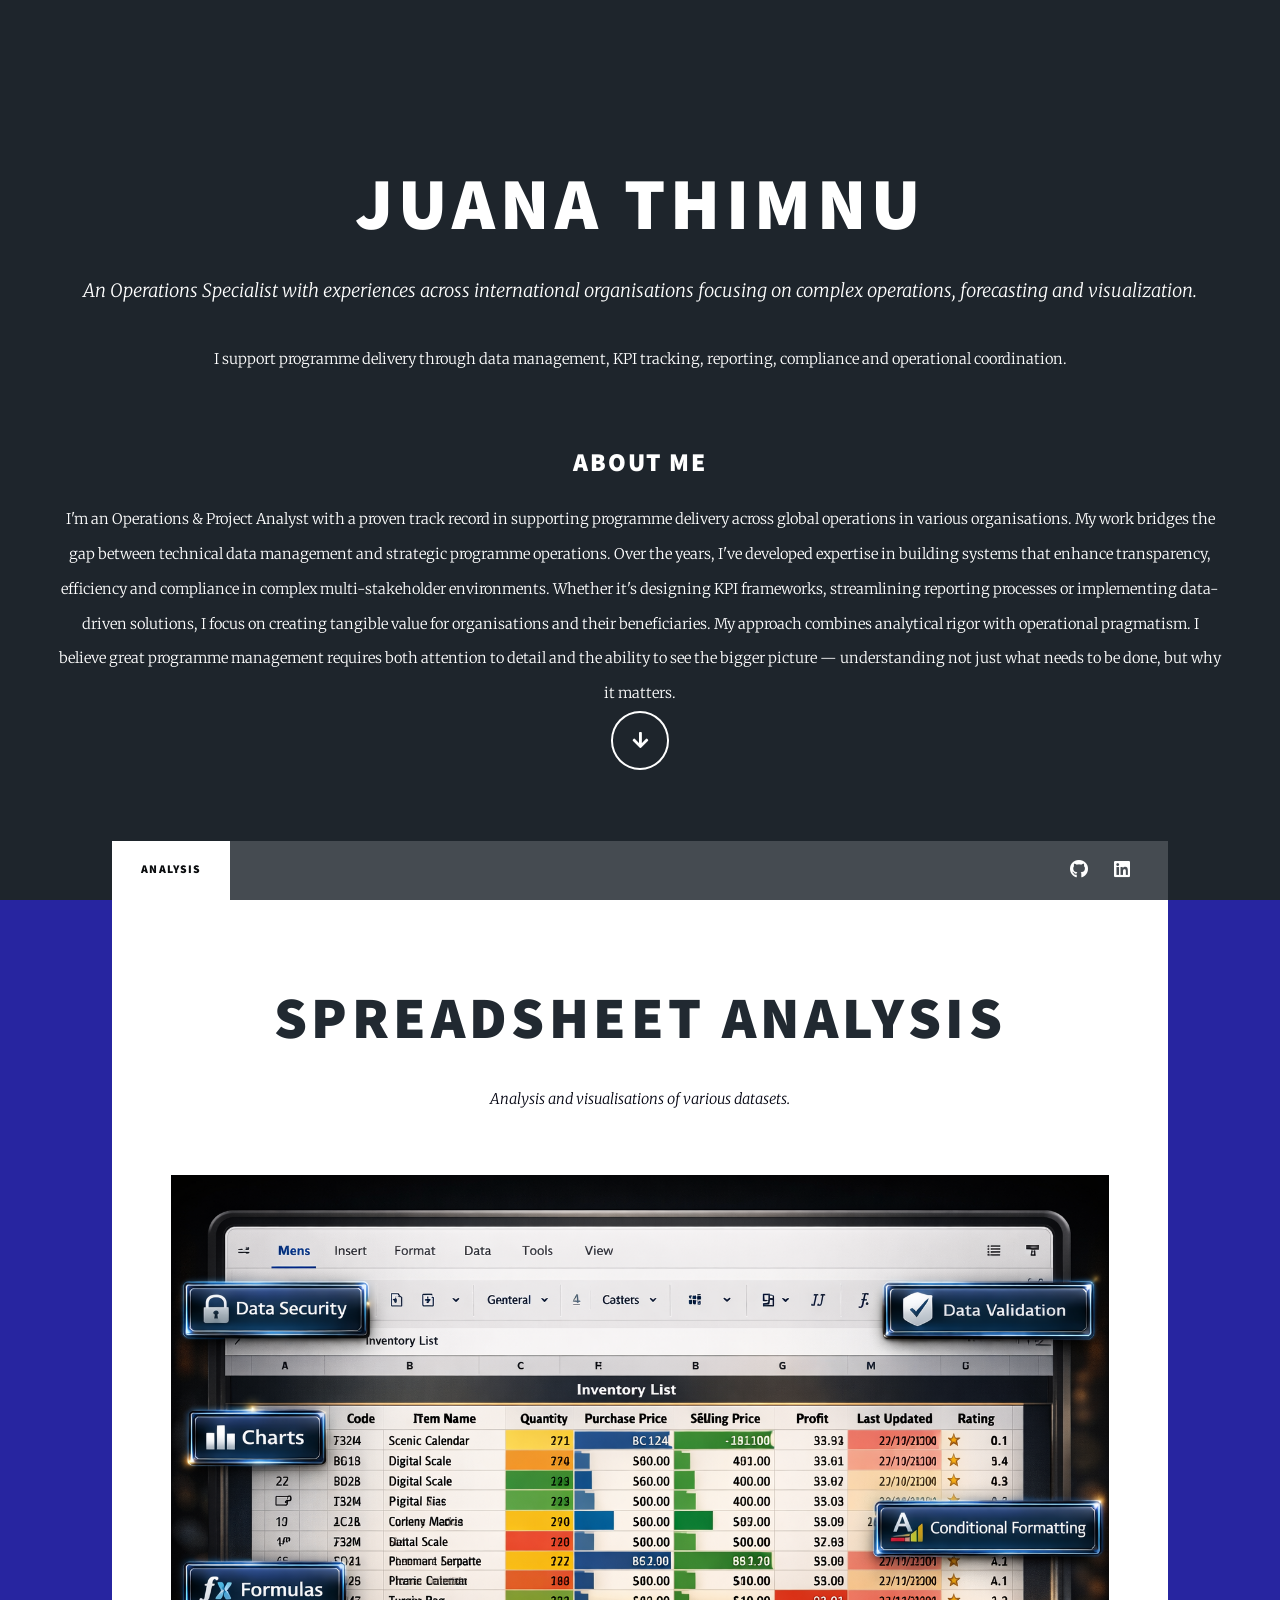
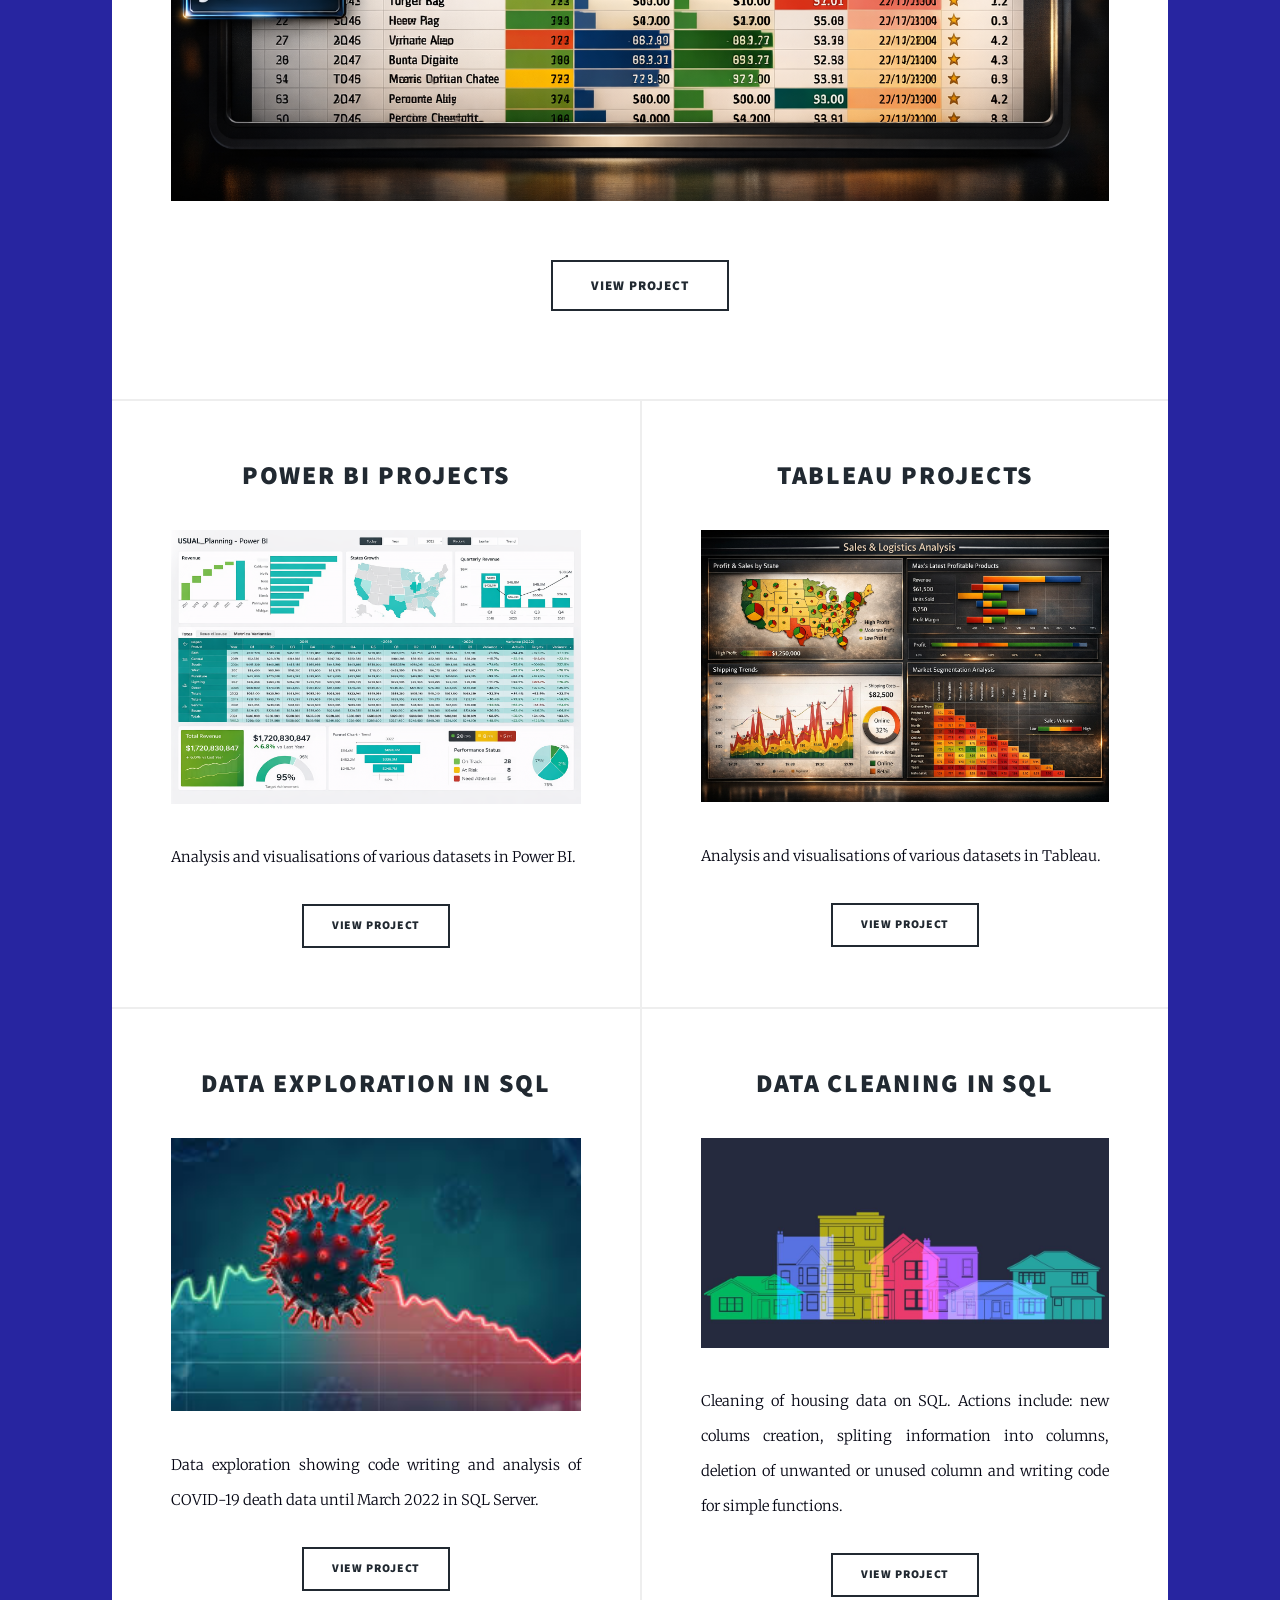
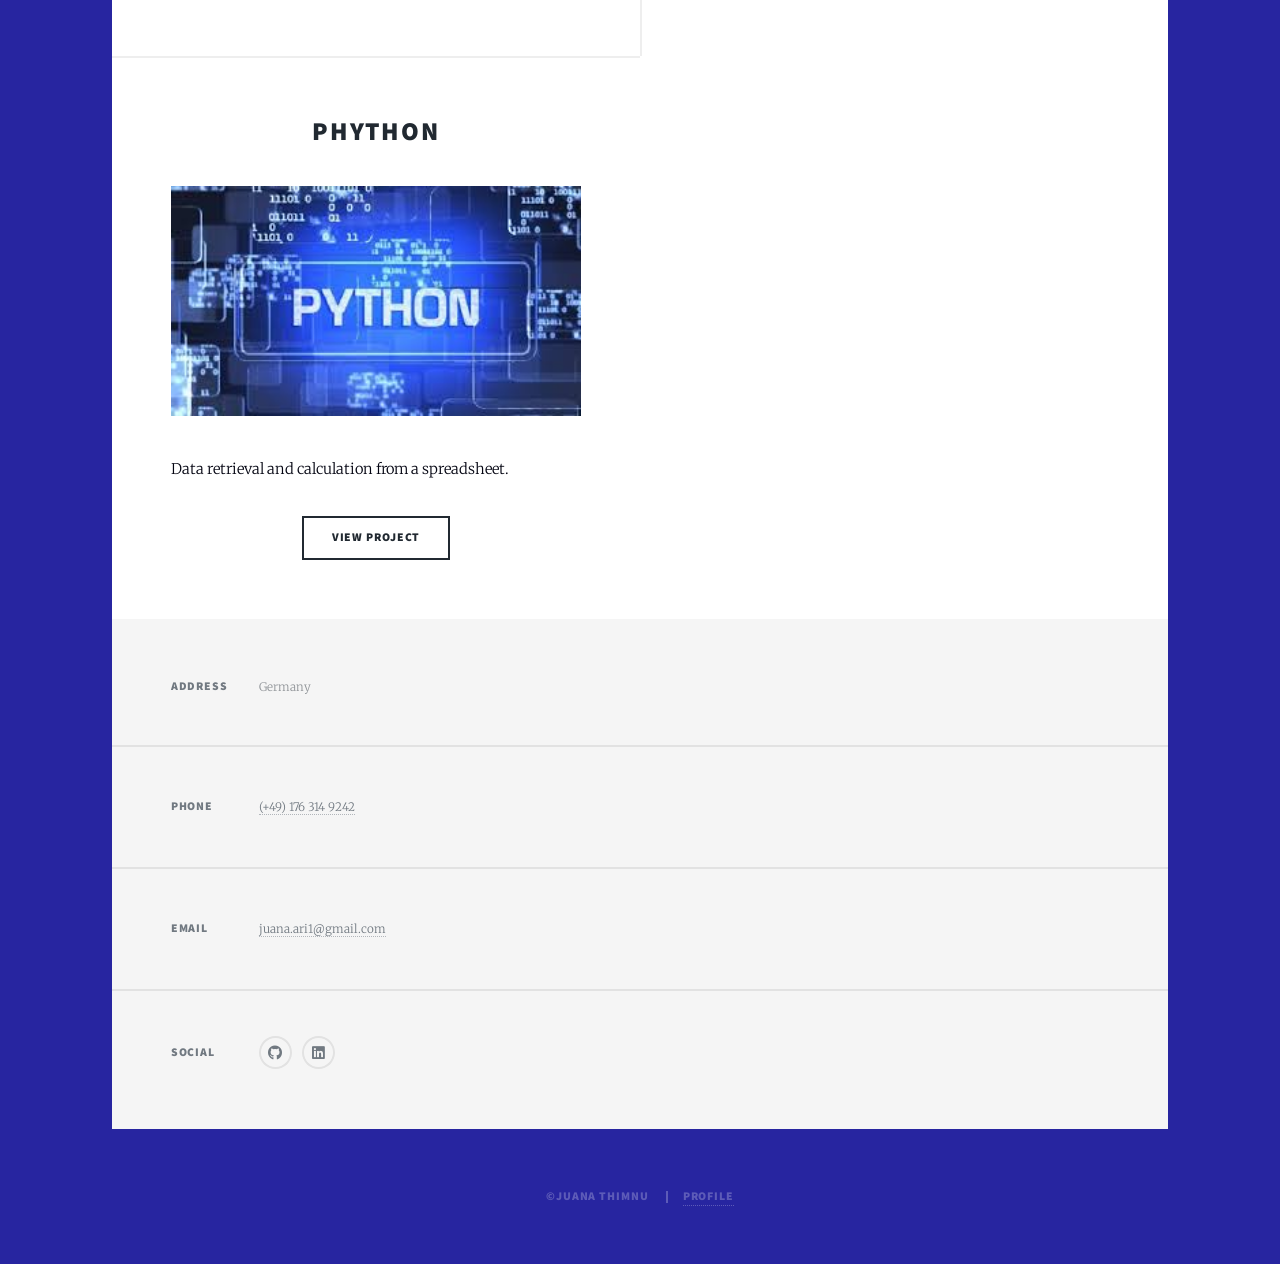
==== commit f465fe40: "Restore index.html with original content" ====
--- a/index.html
+++ b/index.html
@@ -65,10 +65,8 @@
 					<nav id="nav">
 						<ul class="links">
 							<li class="active"><a href="index.html">ANALYSIS</a></li>
-							<li><a class="glow" href="generic.html">ARTICLES</a></li>
 							
-							
-													</ul>
+						</ul>
 						<ul class="icons">
 							
 							<li><a href="https://github.com/Thimnu" class="icon brands alt fa-github"><span class="label">GitHub</span></a></li>
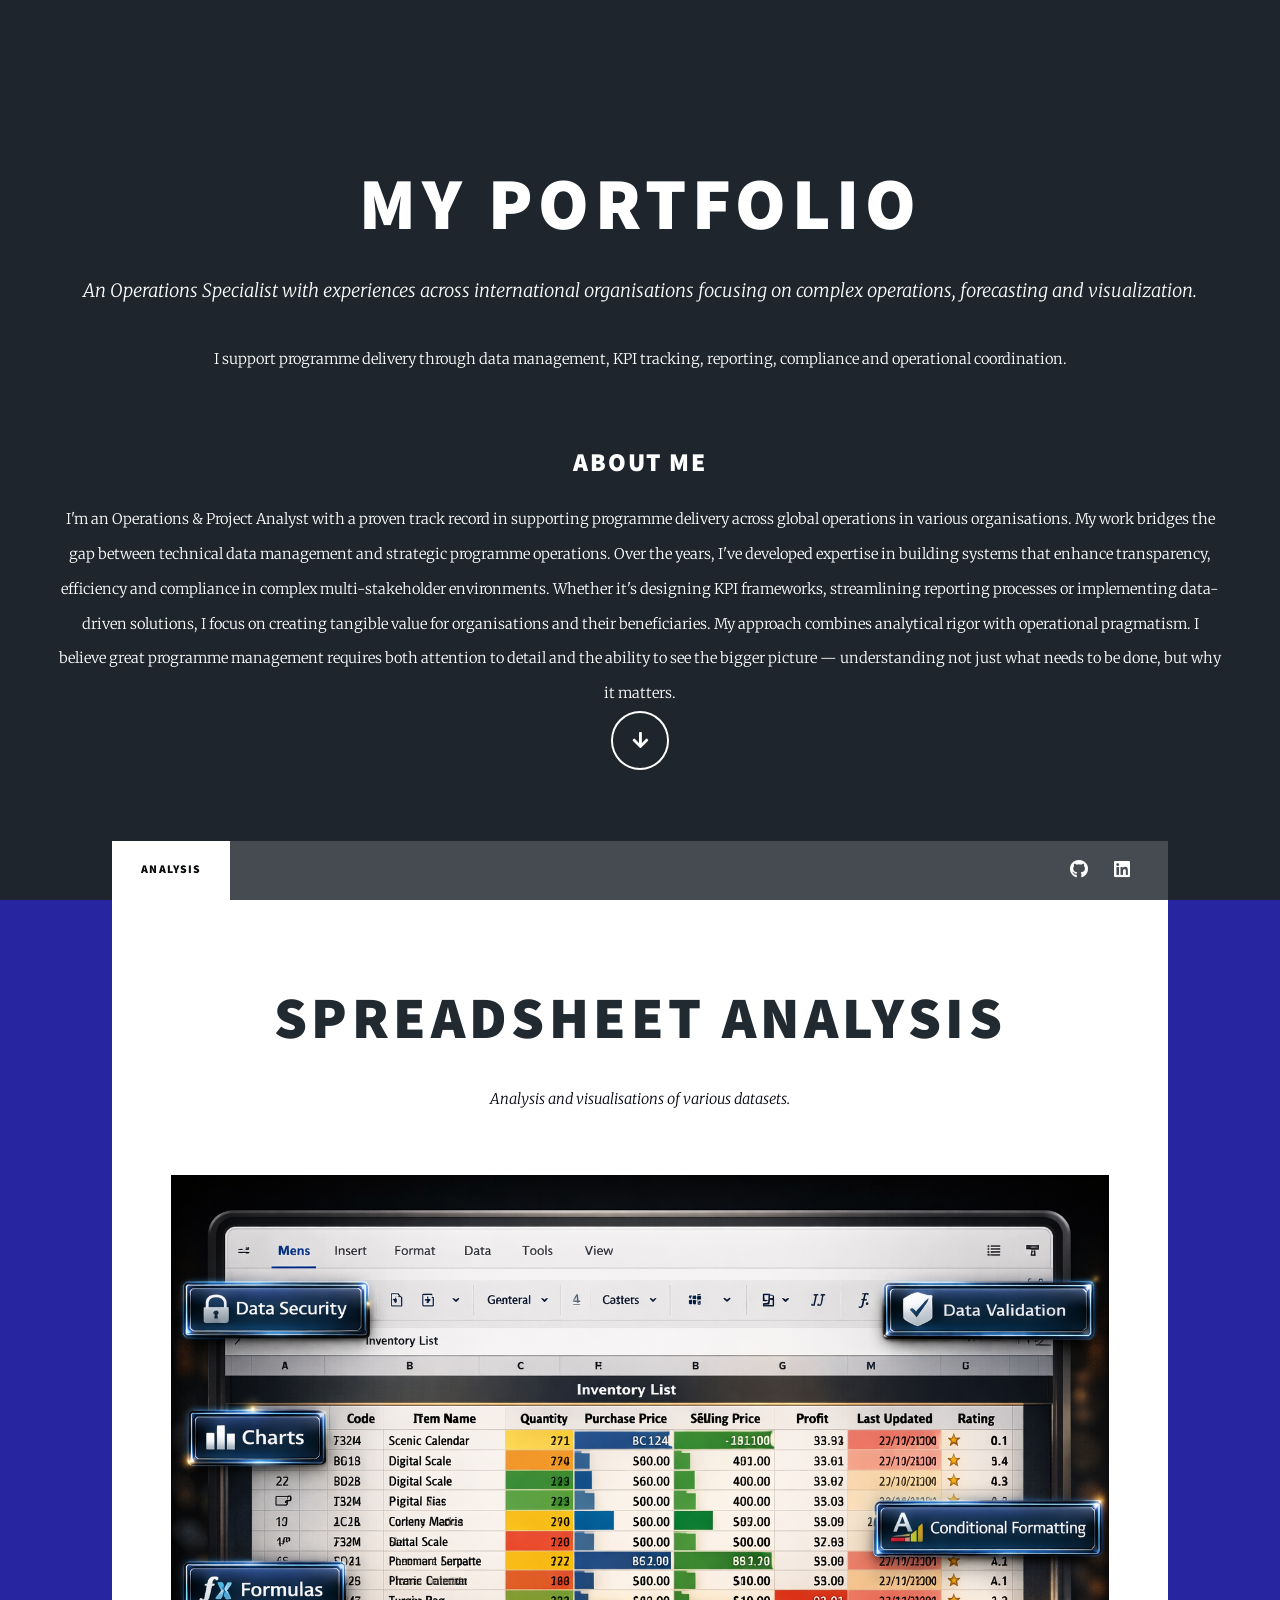
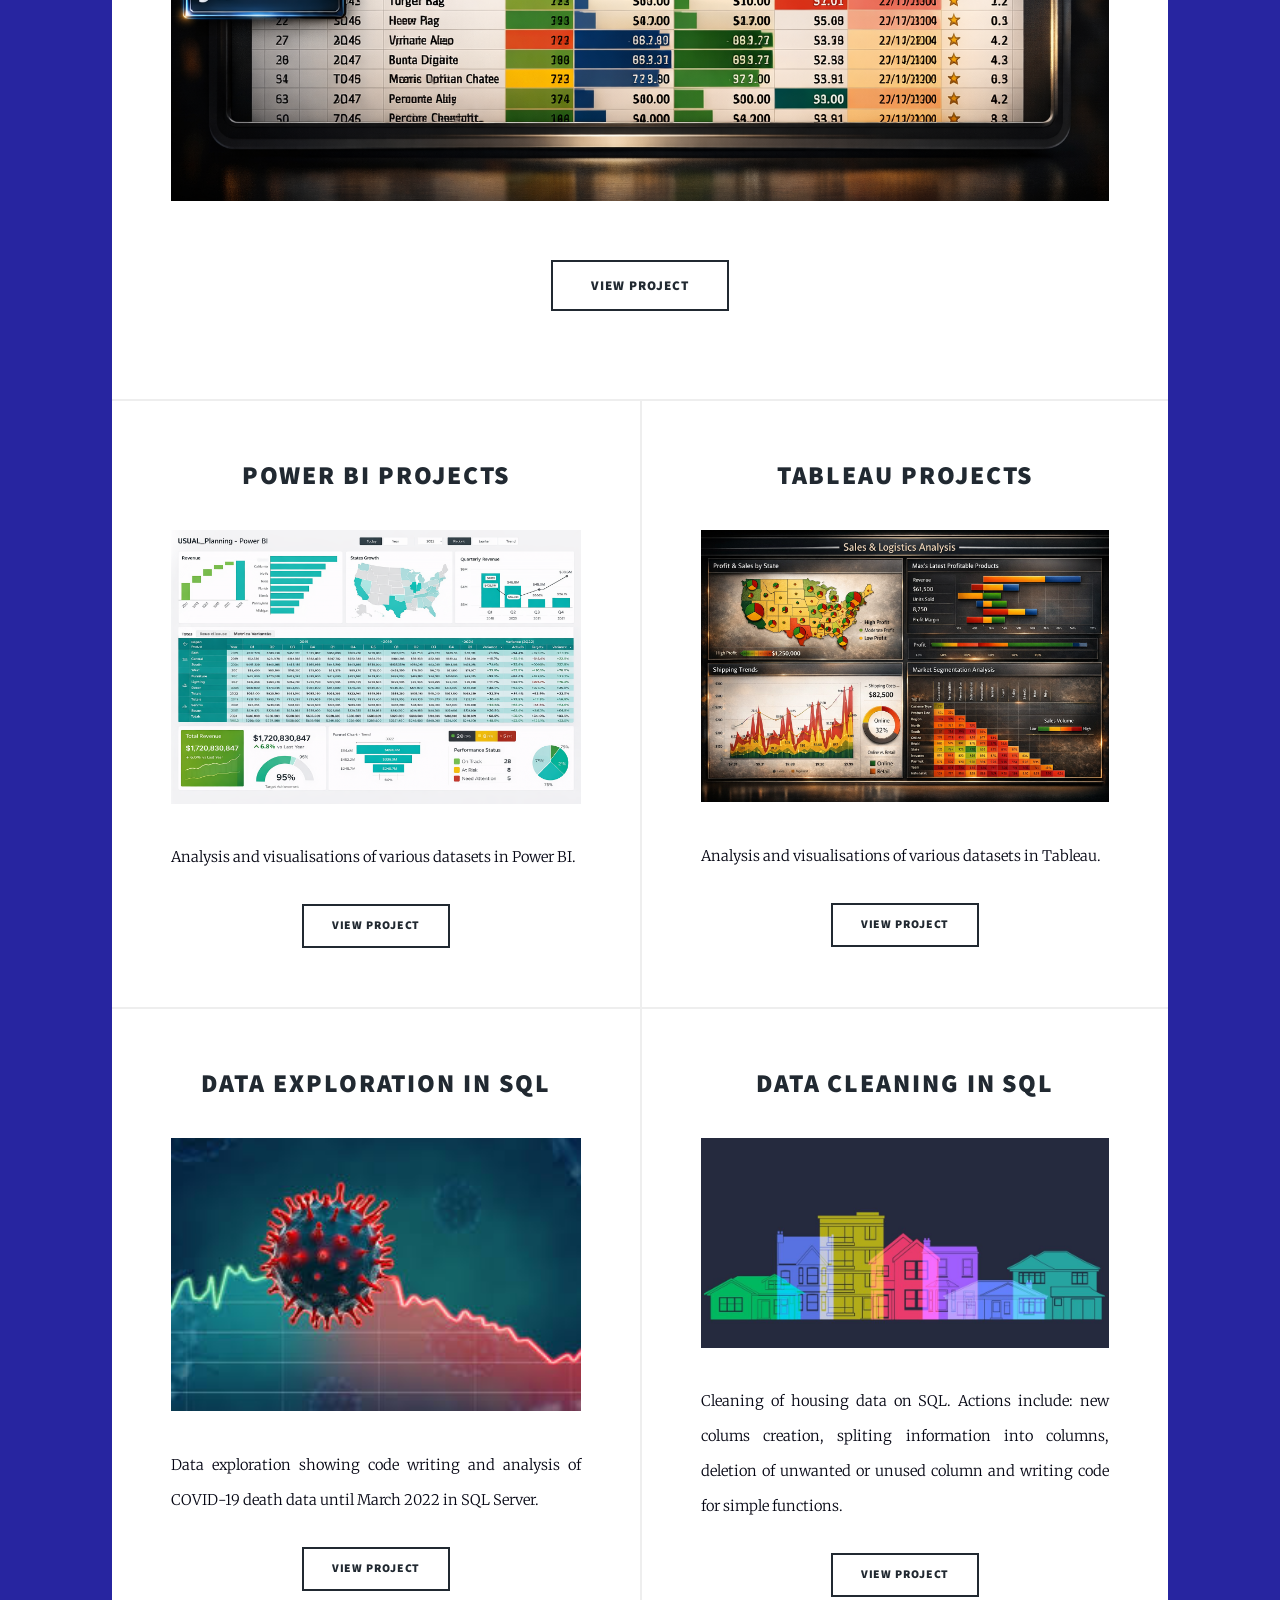
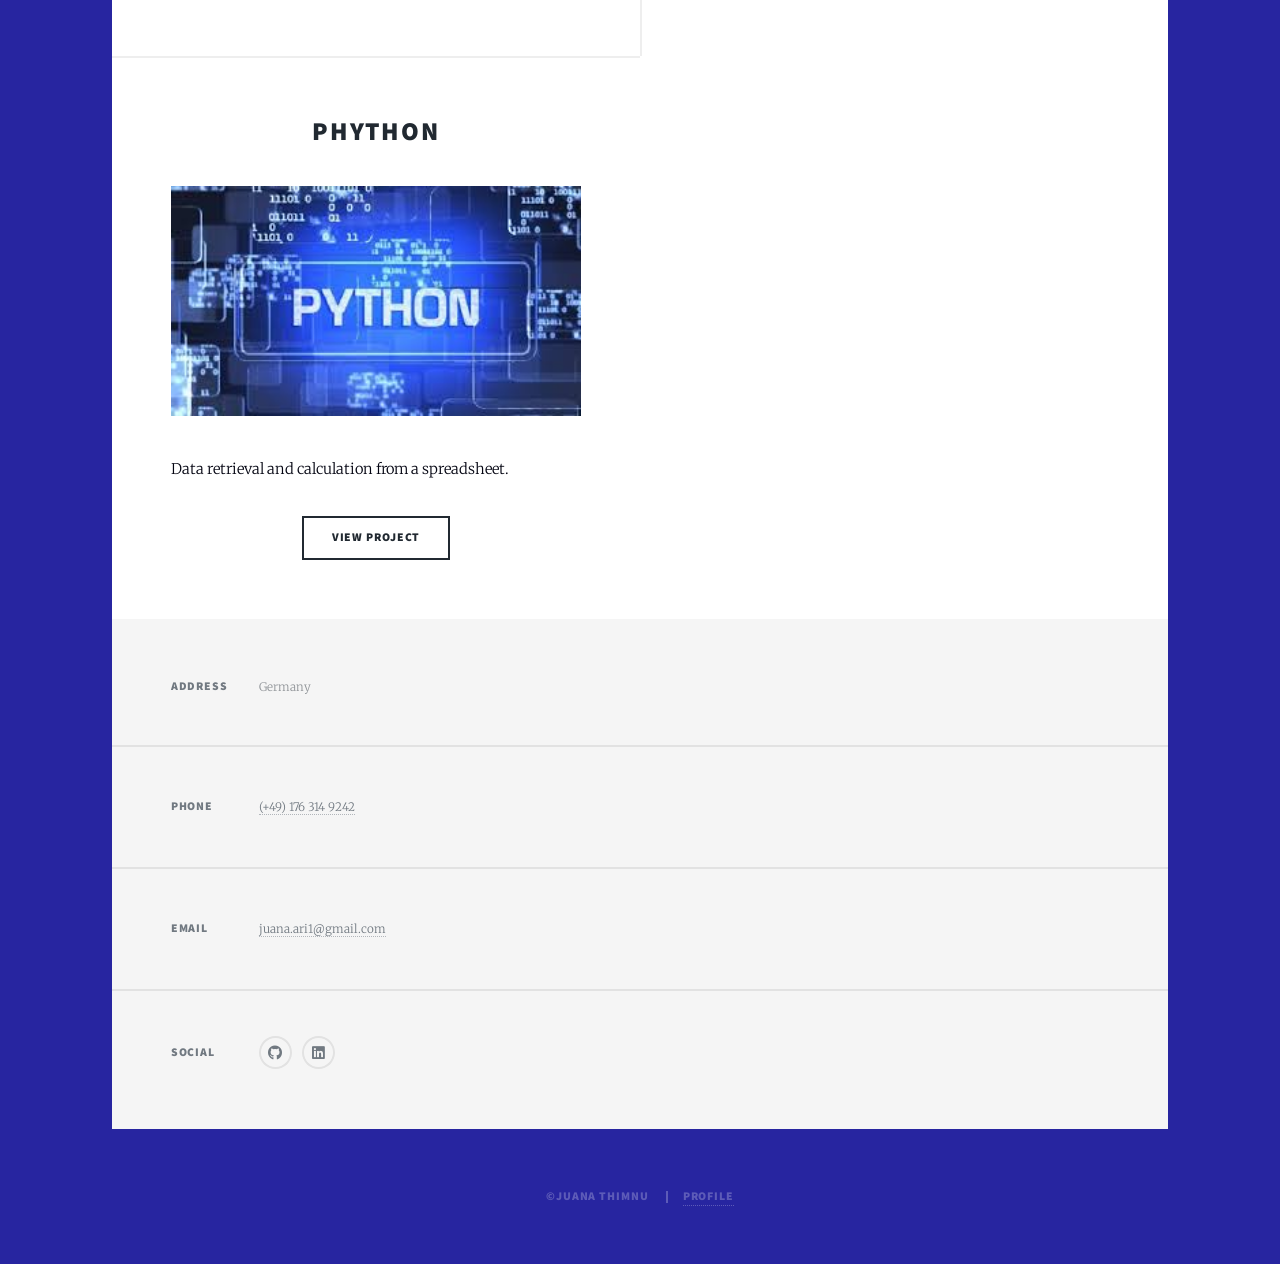
==== commit 4d40c4f0: "Update index.html" ====
--- a/index.html
+++ b/index.html
@@ -6,7 +6,7 @@
 -->
 <html>
 	<head>
-		<title>JUANA THIMNU'S PORTFOLIO</title>
+		<title>MY PORTFOLIO</title>
 		<meta charset="utf-8" />
 		<meta name="viewport" content="width=device-width, initial-scale=1, user-scalable=no" />
 		<link rel="stylesheet" href="assets/css/main.css" />
@@ -34,7 +34,7 @@
 
 				<!-- Intro -->
 					<div id="intro">
-						<h1>JUANA THIMNU</h1>
+						<h1>MY PORTFOLIO</h1>
 						<p>An Operations Specialist with experiences across international organisations focusing on complex operations, forecasting and visualization.</p>
 						I support programme delivery through data management, KPI tracking, reporting, compliance and operational coordination.
 						
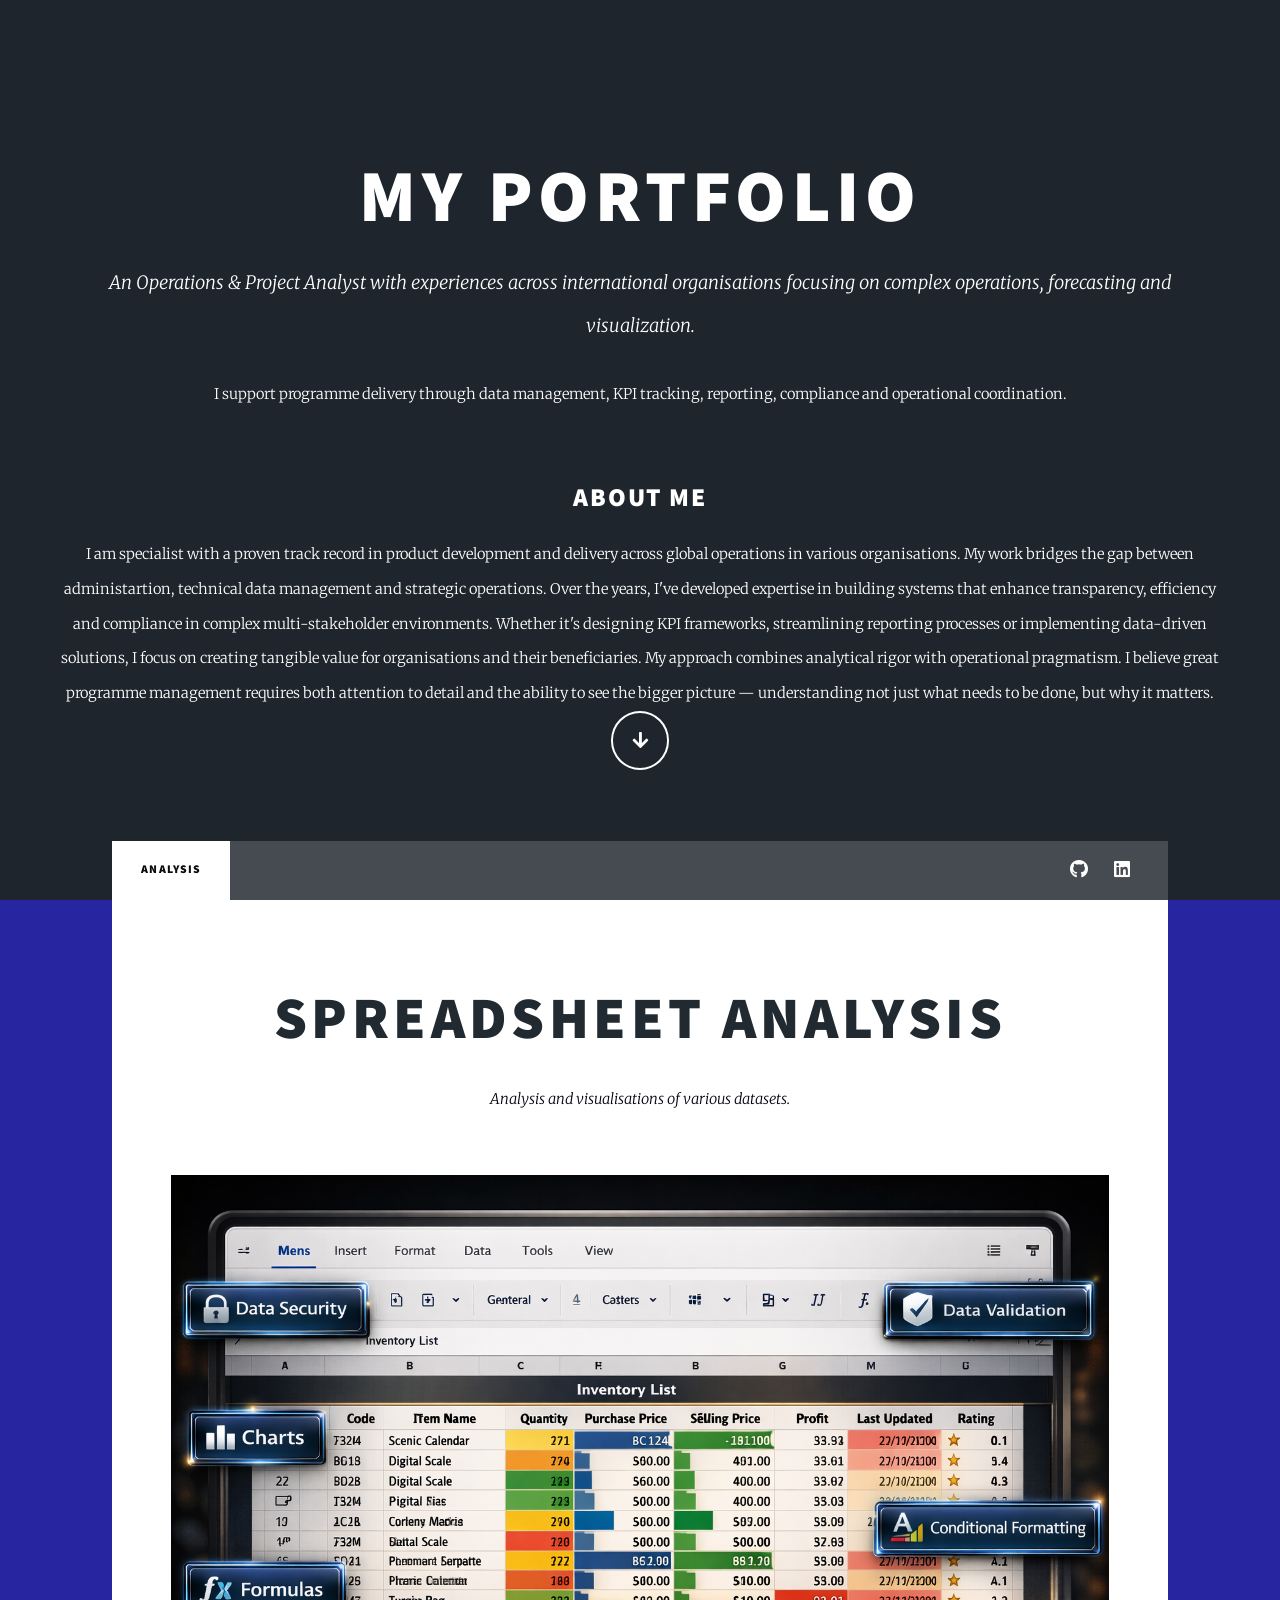
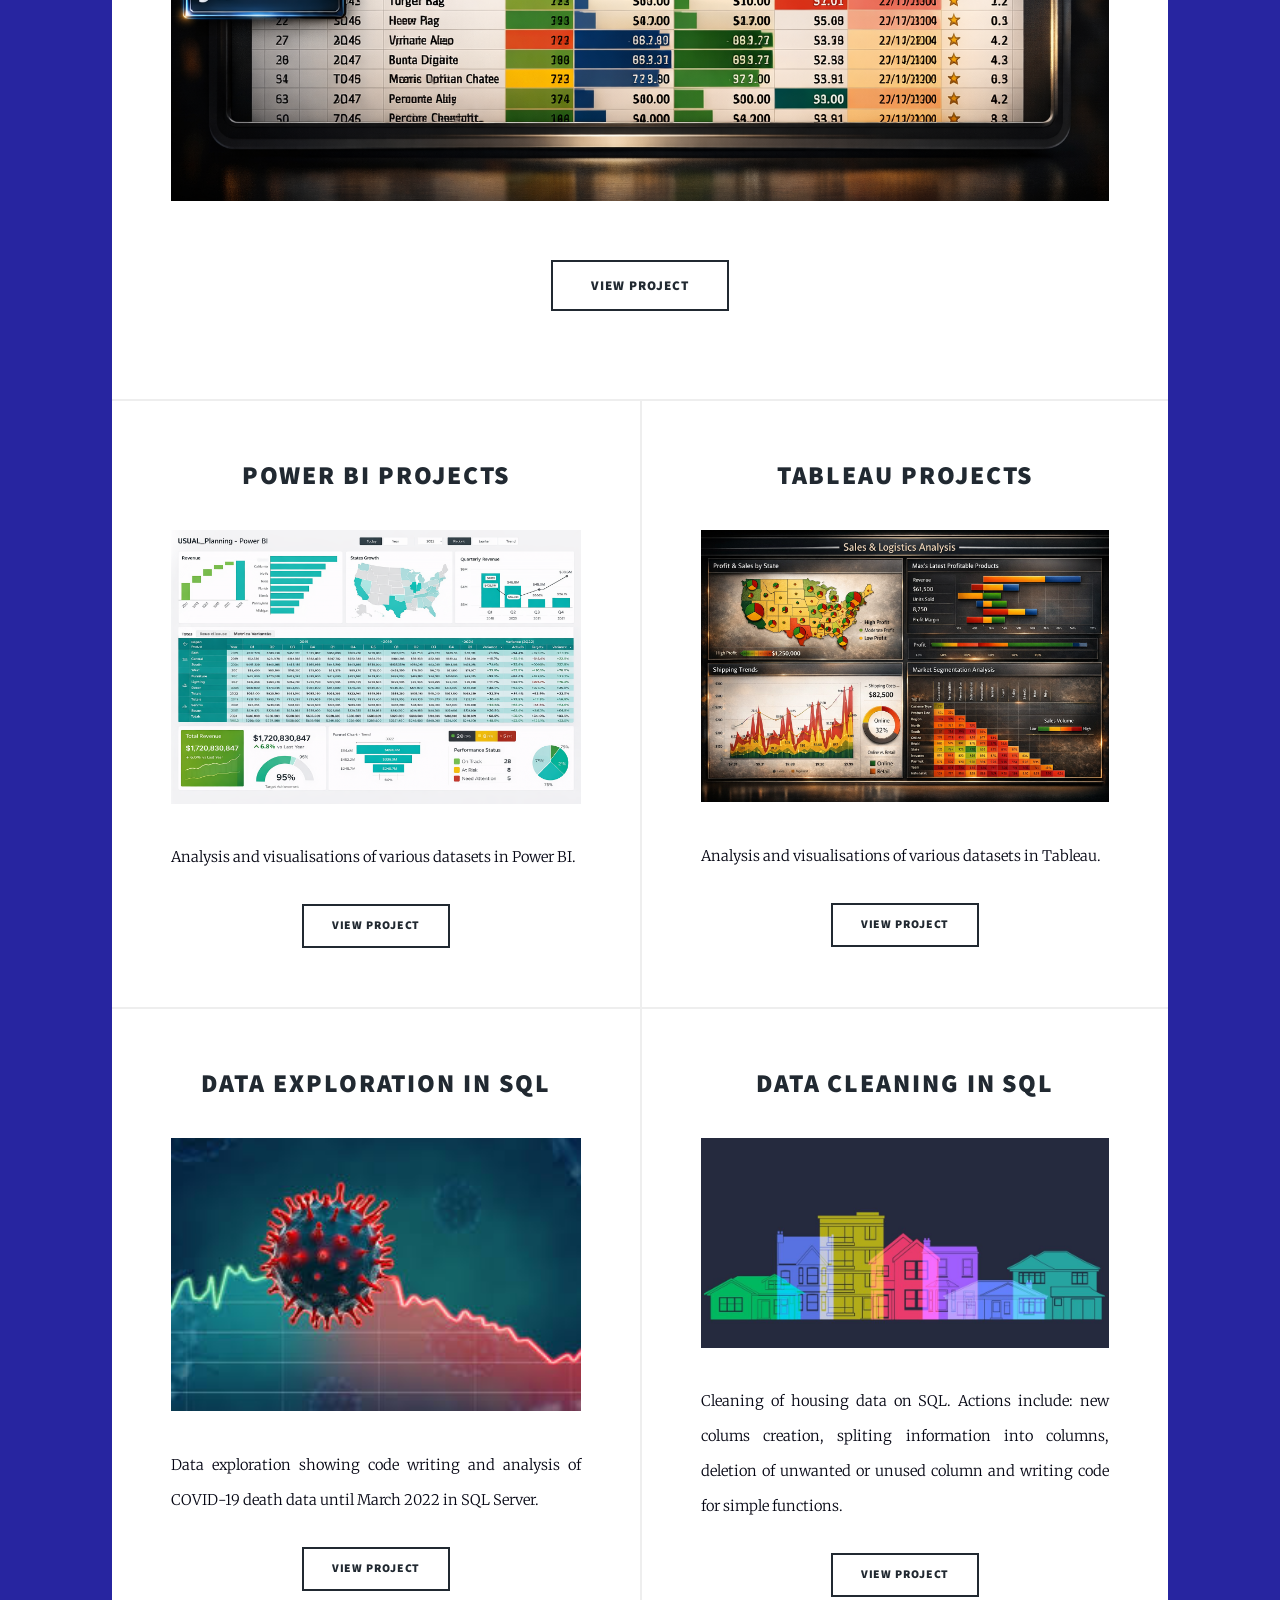
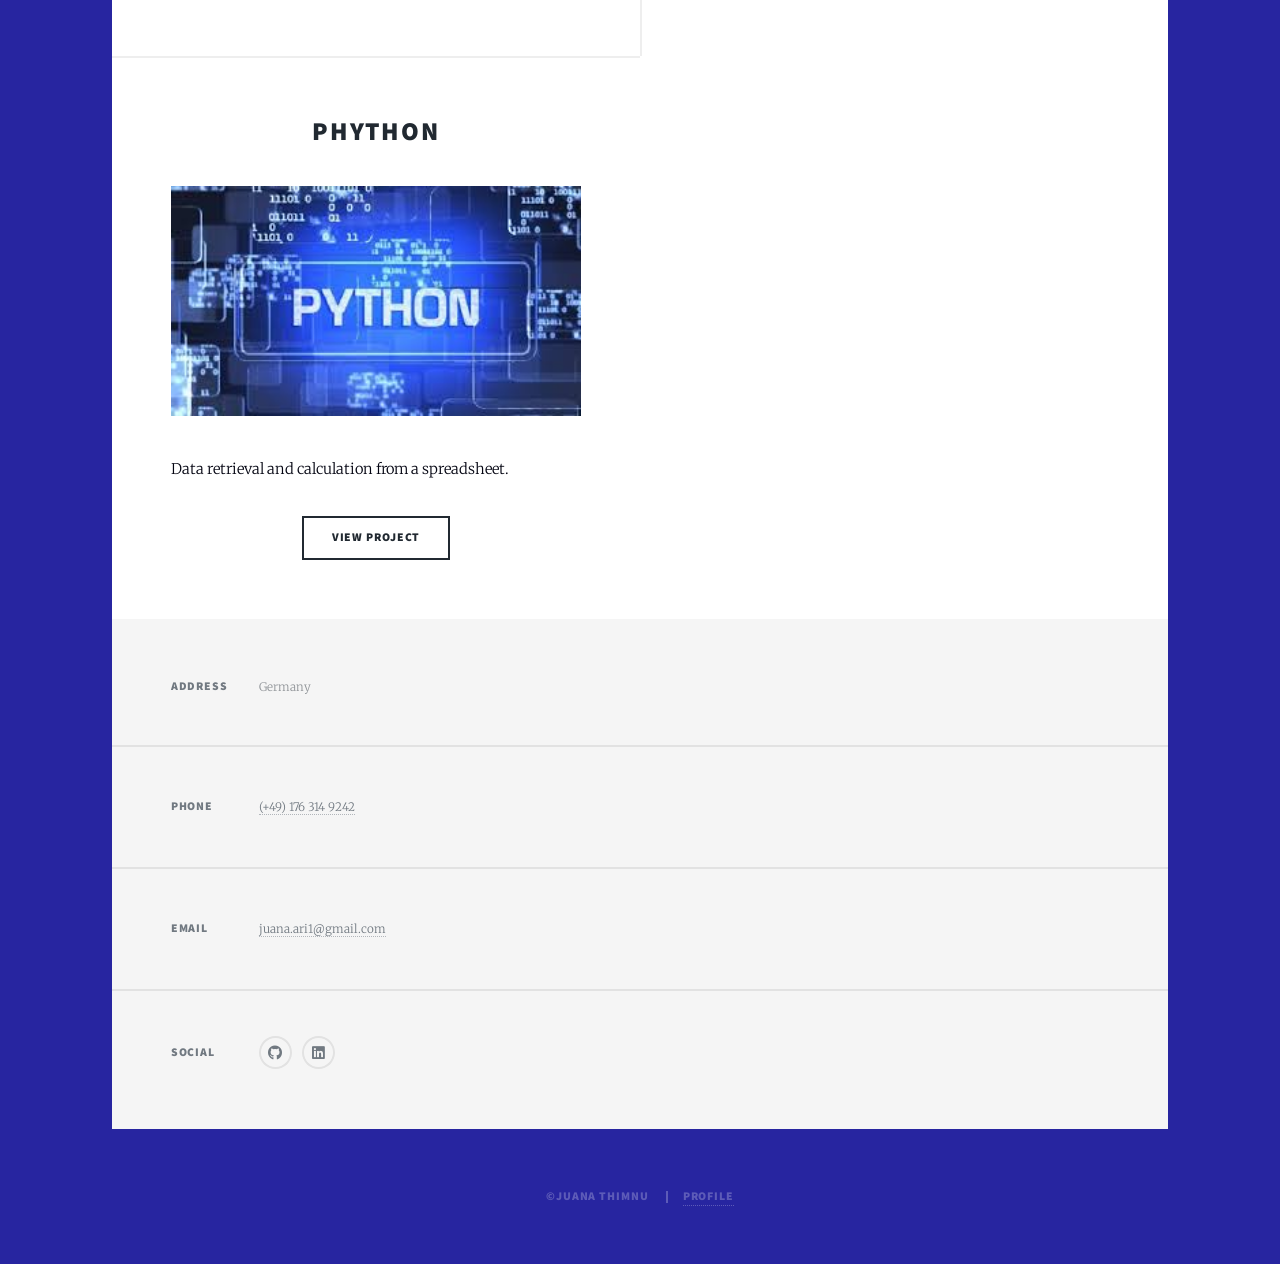
==== commit d0236092: "Update index.html" ====
--- a/index.html
+++ b/index.html
@@ -35,15 +35,15 @@
 				<!-- Intro -->
 					<div id="intro">
 						<h1>MY PORTFOLIO</h1>
-						<p>An Operations Specialist with experiences across international organisations focusing on complex operations, forecasting and visualization.</p>
+						<p>An Operations & Project Analyst with experiences across international organisations focusing on complex operations, forecasting and visualization.</p>
 						I support programme delivery through data management, KPI tracking, reporting, compliance and operational coordination.
 						
 
 							<br></br>
 						</br>
 						<h2>ABOUT ME</h2>
-						I'm an Operations & Project Analyst with a proven track record in supporting programme delivery across global operations in various organisations. 
-						My work bridges the gap between technical data management and strategic programme operations.
+						I am specialist with a proven track record in product development and delivery across global operations in various organisations. 
+						My work bridges the gap between administartion, technical data management and strategic operations.
 					
 						Over the years, I've developed expertise in building systems that enhance transparency, efficiency and compliance in complex multi-stakeholder environments. 
 						Whether it's designing KPI frameworks, streamlining reporting processes or implementing data-driven solutions, I focus on creating tangible value for organisations and their beneficiaries.
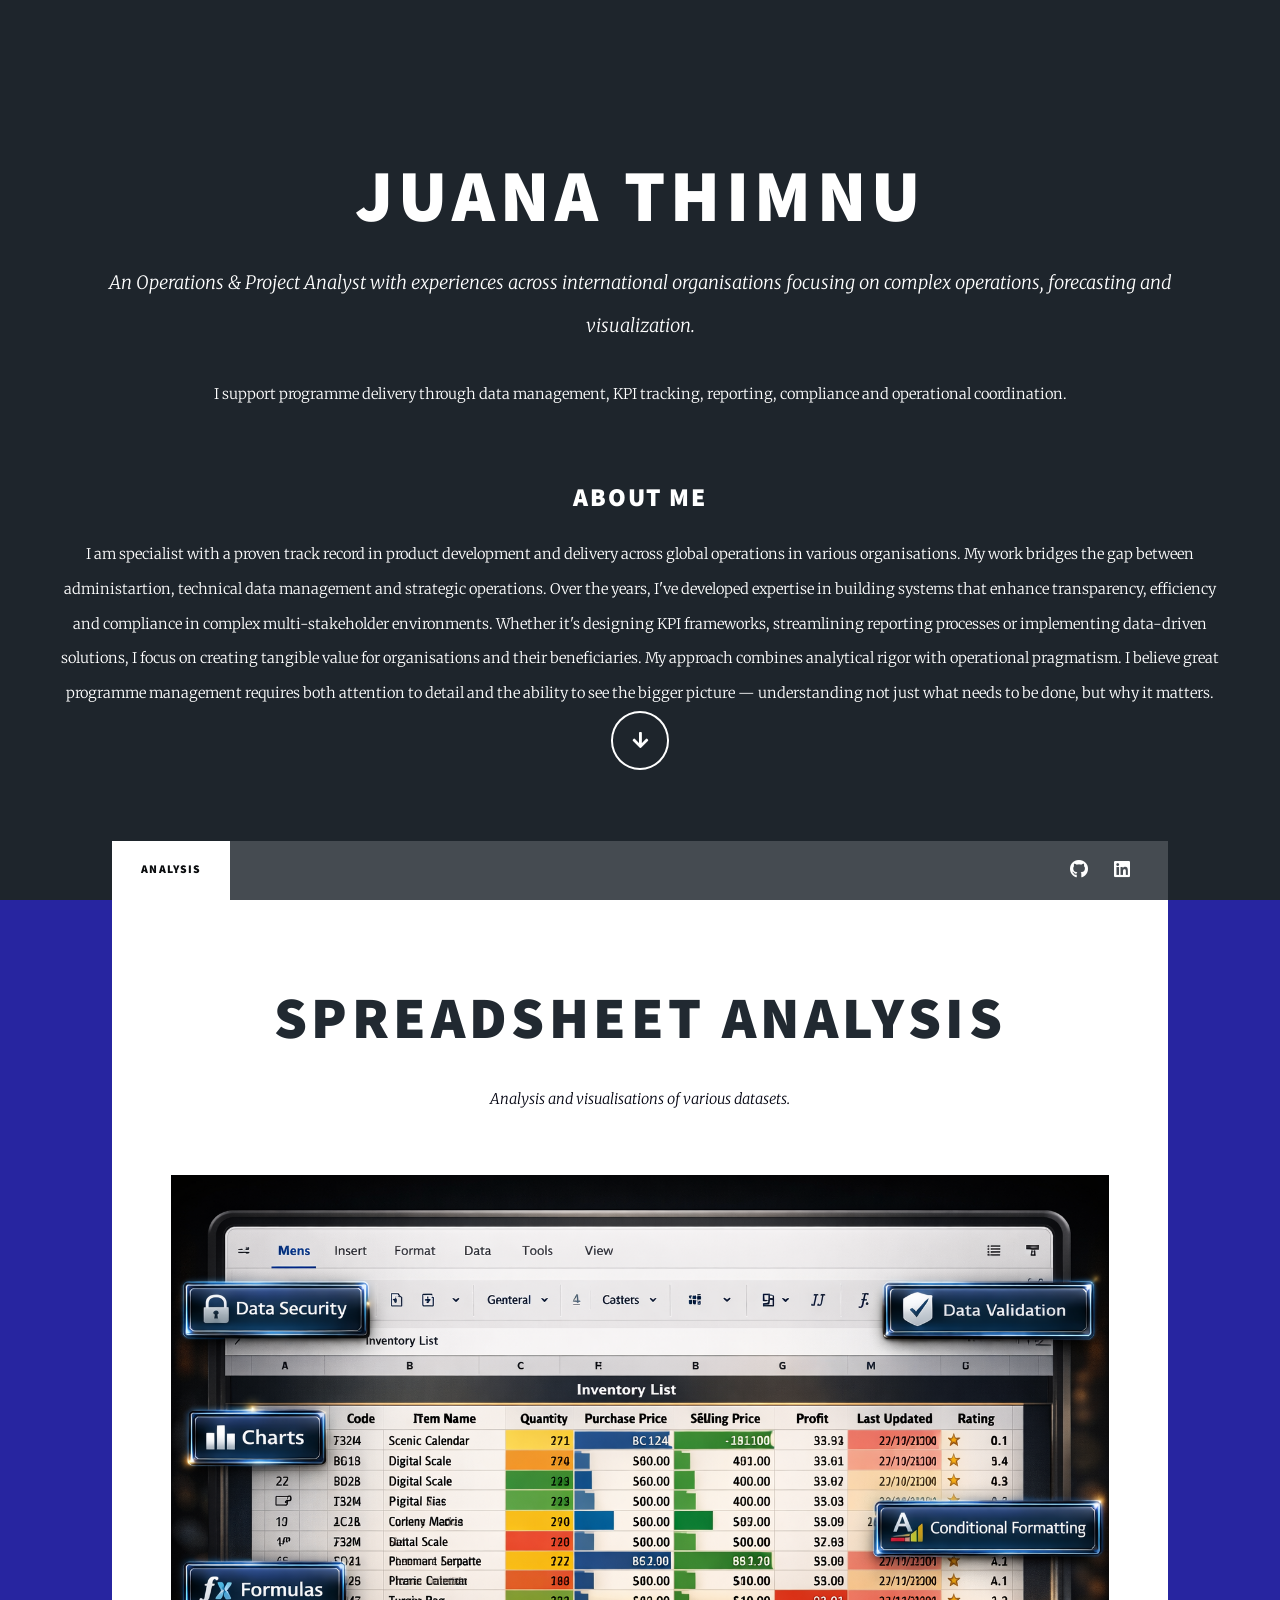
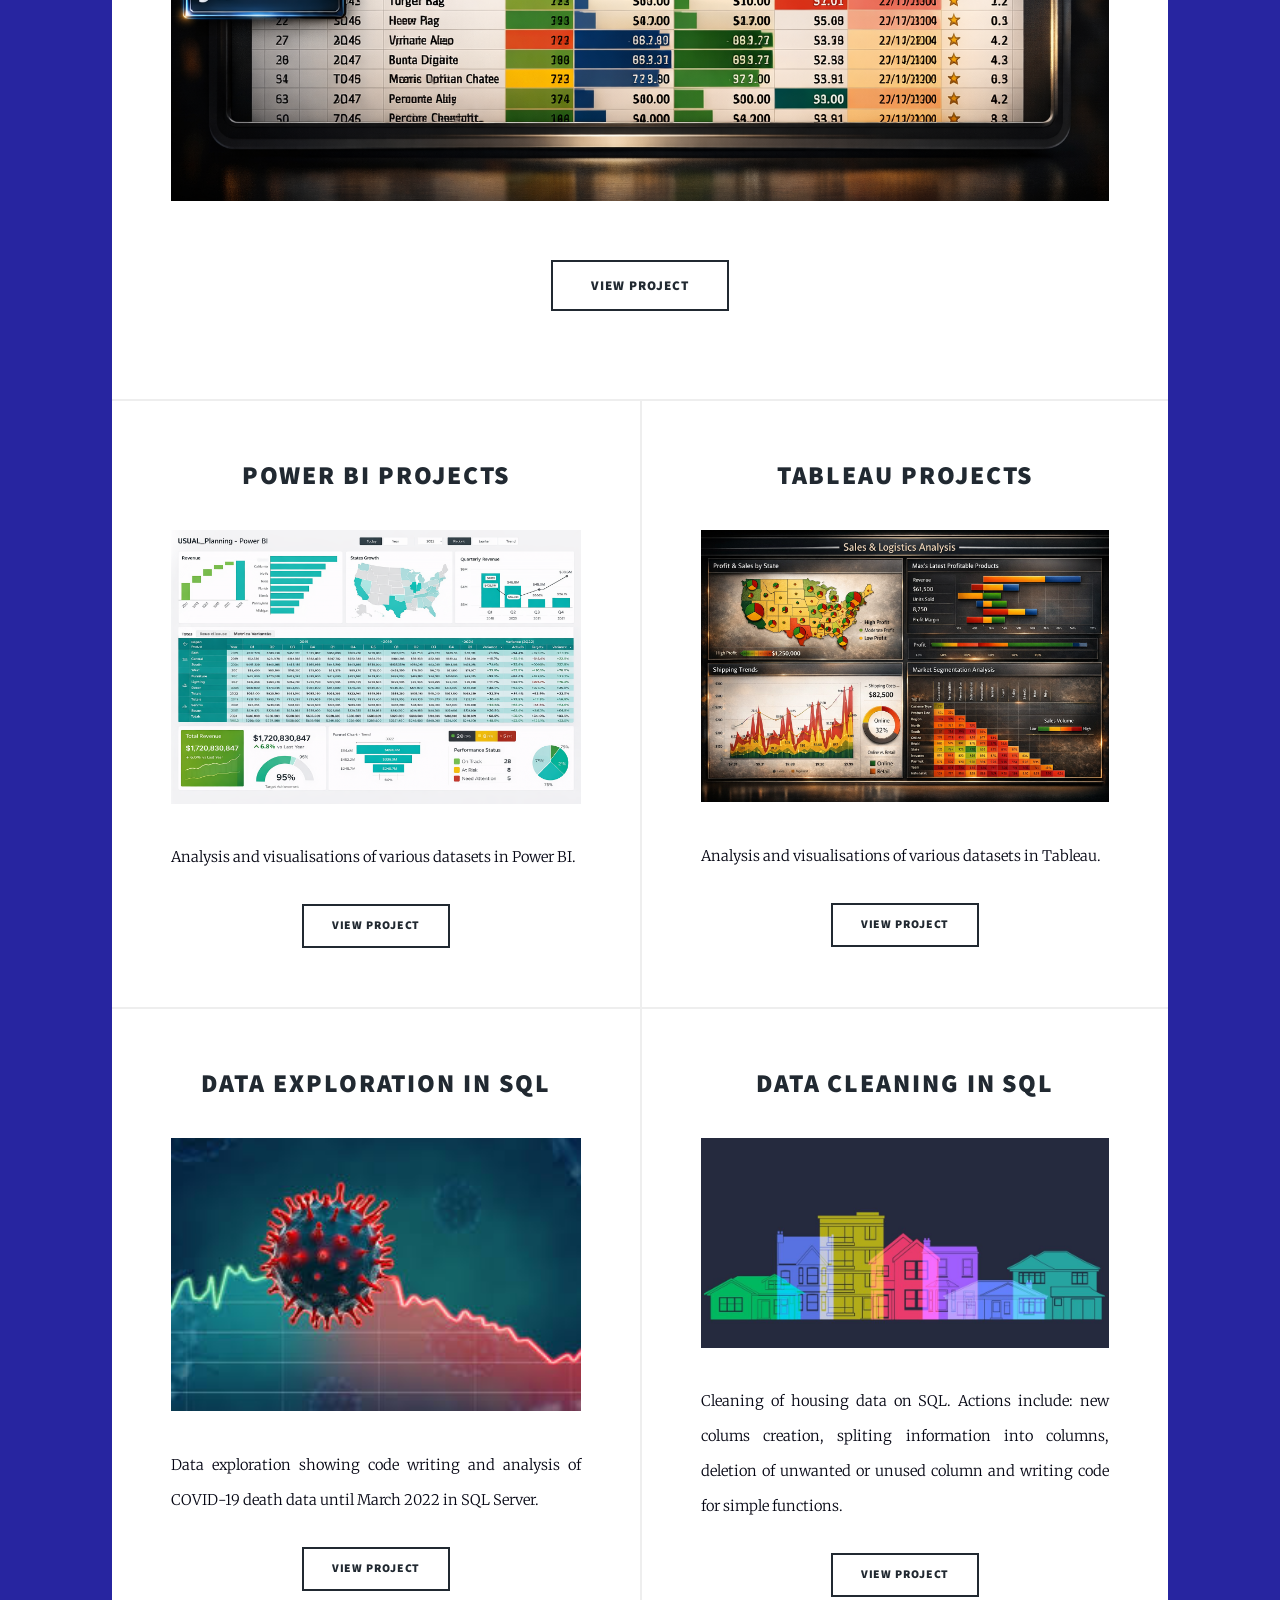
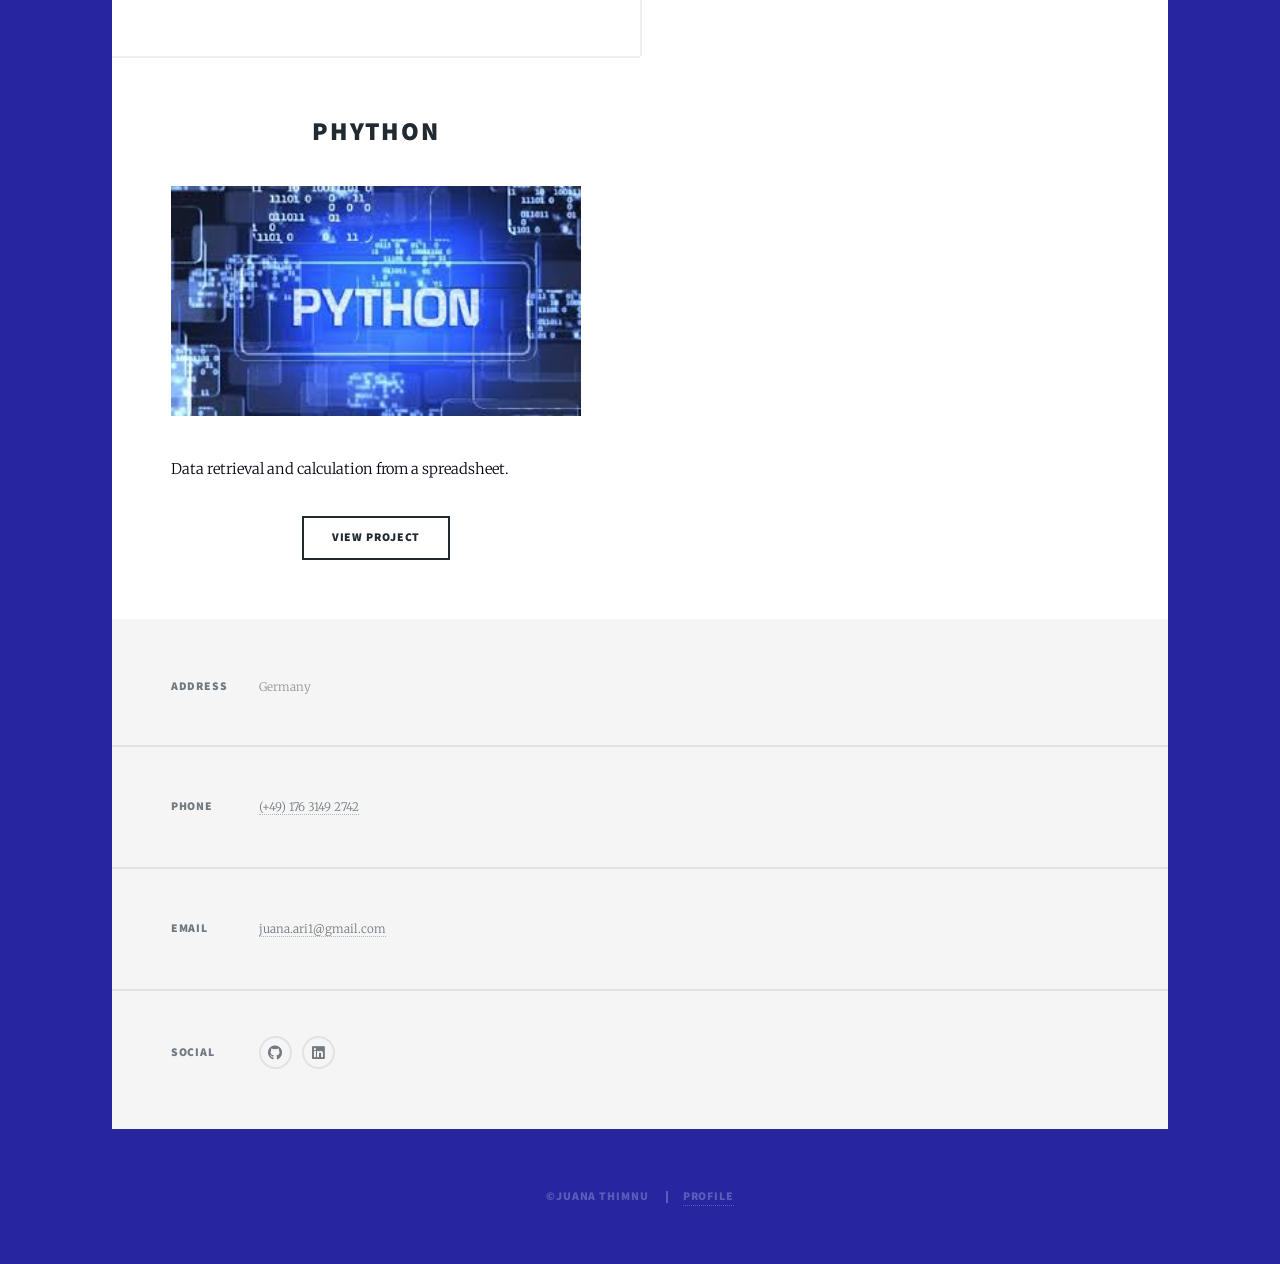
==== commit dd896399: "Update index.html" ====
--- a/index.html
+++ b/index.html
@@ -6,7 +6,7 @@
 -->
 <html>
 	<head>
-		<title>MY PORTFOLIO</title>
+		<title>JUANA THIMNU</title>
 		<meta charset="utf-8" />
 		<meta name="viewport" content="width=device-width, initial-scale=1, user-scalable=no" />
 		<link rel="stylesheet" href="assets/css/main.css" />
@@ -34,7 +34,7 @@
 
 				<!-- Intro -->
 					<div id="intro">
-						<h1>MY PORTFOLIO</h1>
+						<h1>JUANA THIMNU</h1>
 						<p>An Operations & Project Analyst with experiences across international organisations focusing on complex operations, forecasting and visualization.</p>
 						I support programme delivery through data management, KPI tracking, reporting, compliance and operational coordination.
 						
@@ -193,7 +193,7 @@
 					</section>
 					<section>
 						<h3>Phone</h3>
-						<p><a href="#">(+49) 176 314 9242  </a></p>
+						<p><a href="#">(+49) 176 3149 2742    </a></p>
 					</section>
 					<section>
 						<h3>Email</h3>
